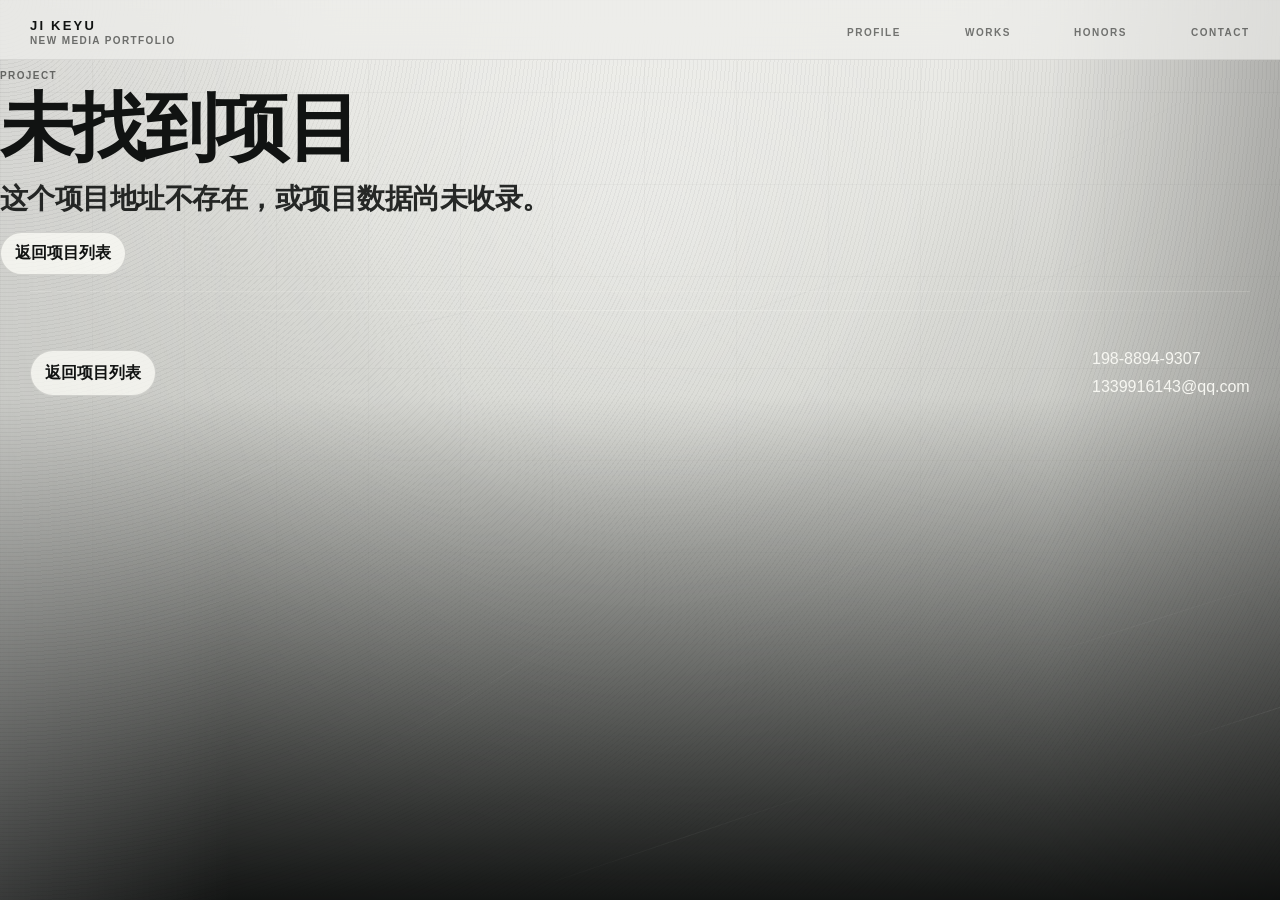
==== project.html @ 35f04529 "Deploy portfolio site" ====
<!doctype html>
<html lang="zh-CN">
<head>
  <meta charset="utf-8">
  <meta name="viewport" content="width=device-width, initial-scale=1">
  <title>Project | 冀柯宇 Ji Keyu 求职作品集</title>
  <meta name="description" content="冀柯宇求职作品集项目详情。">
  <link rel="stylesheet" href="assets/css/styles.css">
</head>
<body data-page="project">
  <canvas class="motion-field" data-motion-field aria-hidden="true"></canvas>
  <div class="page-noise" aria-hidden="true"></div>

  <header class="site-header" data-header>
    <a class="brand magnetic" href="index.html">
      <span>Ji Keyu</span>
      <small>New Media Portfolio</small>
    </a>
    <nav class="nav-links" aria-label="主导航">
      <a class="magnetic" href="index.html">Profile</a>
      <a class="magnetic" href="works.html">Works</a>
      <a class="magnetic" href="index.html#honors">Honors</a>
      <a class="magnetic" href="index.html#contact">Contact</a>
    </nav>
  </header>

  <main data-project-root>
    <section class="page-hero reveal">
      <p class="eyebrow">Project</p>
      <h1>Loading</h1>
      <p class="lead">正在读取项目资料。</p>
    </section>
  </main>

  <footer class="site-footer">
    <a class="text-link magnetic" href="works.html">返回项目列表</a>
    <address>
      <a class="magnetic" href="tel:19888949307">198-8894-9307</a>
      <a class="magnetic" href="mailto:1339916143@qq.com">1339916143@qq.com</a>
    </address>
  </footer>

  <button class="back-to-top magnetic" type="button" aria-label="回到顶部">↑</button>
  <div class="lightbox" data-lightbox hidden></div>
  <script src="assets/js/works-data.js"></script>
  <script src="assets/js/main.js"></script>
</body>
</html>
---- assets/css/styles.css ----
:root {
  color-scheme: dark;
  --bg: #d4d5d0;
  --bg-soft: #bfc1bd;
  --ink: #111312;
  --ink-soft: rgba(17, 19, 18, 0.68);
  --white: #f3f3ef;
  --white-soft: rgba(248, 248, 244, 0.72);
  --graphite: #171918;
  --graphite-soft: rgba(18, 20, 19, 0.72);
  --panel: rgba(239, 239, 234, 0.58);
  --panel-dark: rgba(20, 22, 21, 0.62);
  --line: rgba(17, 19, 18, 0.14);
  --line-light: rgba(255, 255, 255, 0.18);
  --line-strong: rgba(17, 19, 18, 0.28);
  --muted: rgba(17, 19, 18, 0.58);
  --muted-light: rgba(245, 245, 240, 0.62);
  --accent: #f7f7f2;
  --max: 1220px;
  --radius-xl: 30px;
  --radius-lg: 22px;
  --radius-md: 14px;
  --radius-sm: 10px;
  --blur: saturate(115%) blur(24px);
  --ease: cubic-bezier(.2, .8, .2, 1);
  --shadow-soft: 0 28px 80px rgba(30, 31, 29, 0.2);
  --shadow-dark: 0 32px 100px rgba(0, 0, 0, 0.42);
}

* {
  box-sizing: border-box;
}

::selection {
  background: #111312;
  color: #f7f7f2;
}

html {
  scroll-behavior: smooth;
}

body {
  margin: 0;
  min-height: 100vh;
  background:
    linear-gradient(180deg, #eeeeea 0%, #d9dad5 44%, #171918 100%);
  color: var(--ink);
  font-family: "Aptos", "Segoe UI Variable", "SF Pro Display", -apple-system, BlinkMacSystemFont, "PingFang SC", "Microsoft YaHei", sans-serif;
  letter-spacing: 0;
  overflow-x: hidden;
}

body::before {
  content: "";
  position: fixed;
  inset: 0;
  z-index: -3;
  pointer-events: none;
  background:
    linear-gradient(rgba(18,19,18,0.045) 1px, transparent 1px),
    linear-gradient(90deg, rgba(18,19,18,0.04) 1px, transparent 1px),
    radial-gradient(circle at var(--mx, 50vw) var(--my, 26vh), rgba(255,255,255,0.42), transparent 24vw);
  background-size: 92px 92px, 92px 92px, 100% 100%;
  mask-image: linear-gradient(to bottom, rgba(0,0,0,0.82), rgba(0,0,0,0.36) 56%, transparent 96%);
}

body::after {
  content: "";
  position: fixed;
  inset: 0;
  z-index: -2;
  pointer-events: none;
  background:
    linear-gradient(90deg, rgba(255,255,255,0.16), transparent 18% 82%, rgba(0,0,0,0.16)),
    radial-gradient(ellipse at 50% 0%, transparent 0 34%, rgba(0,0,0,0.18) 100%);
}

body[data-page="home"] {
  background: #d8d9d5;
}

body[data-page="home"]::before {
  background:
    linear-gradient(rgba(18,19,18,0.032) 1px, transparent 1px),
    linear-gradient(90deg, rgba(18,19,18,0.028) 1px, transparent 1px),
    radial-gradient(circle at var(--mx, 50vw) var(--my, 28vh), rgba(255,255,255,0.34), transparent 28vw);
  background-size: 110px 110px, 110px 110px, 100% 100%;
  mask-image: none;
}

body[data-page="home"]::after {
  background:
    linear-gradient(180deg, rgba(237,238,234,0.86) 0%, rgba(237,238,234,0.5) 22%, rgba(17,19,18,0.05) 54%, rgba(17,19,18,0.56) 100%),
    radial-gradient(circle at 50% 42%, transparent 0 38%, rgba(255,255,255,0.2) 64%, rgba(0,0,0,0.14) 100%);
}

.page-noise {
  position: fixed;
  inset: 0;
  z-index: 1;
  pointer-events: none;
  opacity: 0.045;
  mix-blend-mode: multiply;
  background-image:
    repeating-radial-gradient(circle at 0 0, rgba(0,0,0,0.9) 0 1px, transparent 1px 4px);
}

.motion-field {
  position: fixed;
  inset: 0;
  z-index: -1;
  pointer-events: none;
  opacity: 0.42;
}

body[data-page="home"] .motion-field {
  display: none;
}

main,
.site-footer {
  position: relative;
  z-index: 2;
}

img,
video {
  display: block;
  max-width: 100%;
}

a {
  color: inherit;
  text-decoration: none;
}

button {
  color: inherit;
  font: inherit;
}

:focus-visible {
  outline: 2px solid rgba(17, 19, 18, 0.72);
  outline-offset: 4px;
}

.site-header {
  position: sticky;
  top: 0;
  z-index: 30;
  display: flex;
  align-items: center;
  justify-content: space-between;
  gap: 24px;
  width: min(var(--max), calc(100% - 36px));
  margin: 0 auto;
  padding: 18px 0 14px;
  transition: transform 260ms var(--ease);
}

.site-header::before {
  content: "";
  position: absolute;
  inset: 0 calc((100vw - min(var(--max), calc(100vw - 36px))) / -2);
  z-index: -1;
  border-bottom: 1px solid rgba(17, 19, 18, 0.08);
  border-radius: 0;
  background: rgba(238, 238, 234, 0.72);
  box-shadow: none;
  backdrop-filter: blur(18px);
  opacity: 1;
}

.site-header.is-scrolled::before {
  background: rgba(236, 236, 232, 0.76);
  border-color: rgba(17, 19, 18, 0.17);
}

.brand {
  display: grid;
  gap: 2px;
  min-width: 160px;
  transition: transform 220ms var(--ease);
}

.brand span {
  font-size: 13px;
  font-weight: 820;
  letter-spacing: 0.17em;
  text-transform: uppercase;
}

.brand small,
.eyebrow {
  color: var(--muted);
  font-size: 10px;
  font-weight: 780;
  letter-spacing: 0.14em;
  text-transform: uppercase;
}

.nav-links {
  display: flex;
  align-items: center;
  gap: clamp(28px, 5vw, 76px);
  padding: 0;
  border: 0;
  border-radius: 0;
  background: transparent;
  backdrop-filter: none;
}

.nav-links a {
  min-height: auto;
  padding: 0;
  border-radius: 0;
  color: rgba(17,19,18,0.56);
  font-size: 10px;
  font-weight: 820;
  letter-spacing: 0.15em;
  text-transform: uppercase;
  transition: color 180ms var(--ease), background 180ms var(--ease), transform 220ms var(--ease);
}

.nav-links a:hover,
.nav-links a[aria-current="page"] {
  background: transparent;
  color: rgba(17,19,18,0.95);
}

.hero,
.page-hero,
.section,
.site-footer {
  width: min(var(--max), calc(100% - 36px));
  margin: 0 auto;
}

.hero {
  position: relative;
  display: grid;
  grid-template-columns: minmax(0, 0.74fr) minmax(320px, 1fr);
  grid-template-rows: minmax(620px, calc(100vh - 66px));
  align-items: start;
  column-gap: 72px;
  min-height: calc(100vh - 66px);
  padding: 0;
}

.hero-media {
  position: fixed;
  inset: 0;
  z-index: 0;
  pointer-events: none;
  overflow: hidden;
  border: 0;
  border-radius: 0;
  background: #202321;
  box-shadow: none;
  isolation: isolate;
  contain: layout paint size;
  transform: translateZ(0);
}

.hero-video {
  position: absolute;
  inset: 0;
  width: 100%;
  height: 100%;
  object-fit: cover;
  object-position: 50% 44%;
  opacity: 0.92;
  filter: none;
  transform: none;
  will-change: transform;
}

.hero-signal {
  position: absolute;
  inset: 0;
  z-index: 2;
  color: var(--accent);
}

.hero-media::after {
  content: "";
  position: absolute;
  inset: 0;
  z-index: 3;
  pointer-events: none;
  background:
    linear-gradient(180deg, rgba(238,238,234,0.78), rgba(238,238,234,0.32) 24%, rgba(238,238,234,0.04) 46%, rgba(17,19,18,0.5) 100%),
    linear-gradient(90deg, rgba(238,238,234,0.34), transparent 30%, rgba(255,255,255,0.12) 100%);
}

.hero-media::before {
  content: "";
  position: absolute;
  inset: 0;
  z-index: 5;
  border: 0;
  border-top: 1px solid rgba(17,19,18,0.1);
  border-bottom: 1px solid rgba(255,255,255,0.12);
  border-radius: 0;
  pointer-events: none;
  clip-path: none;
}

.signal-grid {
  position: absolute;
  inset: 0;
  z-index: 2;
  background:
    linear-gradient(rgba(255,255,255,0.09) 1px, transparent 1px),
    linear-gradient(90deg, rgba(255,255,255,0.075) 1px, transparent 1px);
  background-size: 120px 120px;
  mask-image: radial-gradient(circle at 50% 45%, #000 0 46%, transparent 70%);
  opacity: 0.28;
}

.signal-orbit {
  position: absolute;
  left: 50%;
  top: 50%;
  width: min(78vw, 940px);
  aspect-ratio: 1 / 1;
  border: 1px solid rgba(255,255,255,0.18);
  border-radius: 50%;
  opacity: 0.42;
  transform: translate(-50%, -48%);
}

.signal-orbit::before,
.signal-orbit::after {
  content: "";
  position: absolute;
  inset: 10%;
  border: 1px solid rgba(255,255,255,0.12);
  border-radius: 50%;
}

.signal-orbit::after {
  inset: 22%;
}

.hero-copy,
.hero-panel {
  position: relative;
  z-index: 3;
}

.hero-copy {
  grid-column: 1 / 3;
  grid-row: 1;
  display: grid;
  grid-template-columns: minmax(0, 0.74fr) minmax(320px, 1fr);
  column-gap: 72px;
  align-items: start;
  max-width: none;
  width: 100%;
  margin-top: clamp(42px, 7vh, 84px);
  padding: clamp(24px, 3.2vw, 42px);
  border: 1px solid rgba(255, 255, 255, 0.22);
  border-radius: var(--radius-xl);
  background: linear-gradient(135deg, rgba(242, 243, 239, 0.74), rgba(242, 243, 239, 0.3));
  box-shadow: 0 24px 90px rgba(17, 19, 18, 0.12), inset 0 1px 0 rgba(255,255,255,0.52);
  backdrop-filter: blur(14px);
}

.hero-copy .muted {
  grid-column: 2;
  max-width: 520px;
  margin: 20px 0 0;
  color: rgba(17,19,18,0.58);
  font-size: 14px;
  line-height: 1.64;
}

.hero-copy .eyebrow,
.hero h1 {
  grid-column: 1;
}

.hero-copy .lead {
  grid-column: 2;
  grid-row: 1 / span 2;
  padding-top: 50px;
}

.hero h1,
.page-hero h1 {
  margin: 10px 0 0;
  font-size: clamp(58px, 8vw, 108px);
  line-height: 0.88;
  letter-spacing: -0.042em;
  font-weight: 780;
}

.hero h1 span {
  display: block;
  margin-top: 8px;
  color: rgba(17,19,18,0.82);
  font-size: clamp(34px, 4.4vw, 58px);
  font-weight: 700;
  letter-spacing: -0.032em;
}

.lead {
  max-width: 560px;
  margin: 0;
  color: rgba(17,19,18,0.9);
  font-size: clamp(22px, 2.2vw, 30px);
  line-height: 1.26;
  font-weight: 720;
  letter-spacing: -0.018em;
}

.muted,
.copy-stack p,
.timeline p,
.work-card p,
.project-copy p,
.hero-panel p {
  color: var(--muted);
  font-size: 16px;
  line-height: 1.72;
}

.hero-actions {
  display: flex;
  flex-wrap: wrap;
  gap: 10px;
  grid-column: 2;
  margin-top: 30px;
}

.button,
.filter-button,
.text-link {
  display: inline-flex;
  align-items: center;
  justify-content: center;
  min-height: 42px;
  border: 1px solid var(--line);
  border-radius: 999px;
  cursor: pointer;
  transition: transform 220ms var(--ease), border-color 180ms var(--ease), background 180ms var(--ease), color 180ms var(--ease), box-shadow 180ms var(--ease);
}

.button {
  min-height: 44px;
  min-width: 128px;
  padding: 11px 24px;
  font-size: 12px;
  font-weight: 820;
  letter-spacing: 0.04em;
  text-transform: uppercase;
}

.button.primary {
  border-color: rgba(17,19,18,0.92);
  background: var(--ink);
  color: var(--accent);
  box-shadow: 0 14px 34px rgba(17,19,18,0.2);
}

.button.ghost,
.filter-button,
.text-link {
  background: rgba(255, 255, 250, 0.72);
  color: var(--ink);
}

.button:hover,
.filter-button:hover,
.text-link:hover {
  border-color: rgba(17,19,18,0.5);
  background: rgba(247,247,242,0.72);
}

.button:active,
.filter-button:active,
.text-link:active,
.mini-button:active,
.icon-button:active {
  transform: scale(0.98);
}

.hero-panel {
  position: absolute;
  left: 24px;
  bottom: 44px;
  z-index: 8;
  width: min(320px, calc(100% - 48px));
  margin: 0;
  padding: 0;
  border: 0;
  border-radius: 0;
  background: transparent;
  color: var(--accent);
  box-shadow: none;
  backdrop-filter: none;
}

.hero-panel span {
  color: var(--muted-light);
  font-size: 12px;
  font-weight: 760;
  text-transform: uppercase;
}

.hero-panel strong {
  display: block;
  margin-top: 0;
  font-size: 16px;
  line-height: 1.32;
  letter-spacing: -0.018em;
}

.hero-panel p {
  color: var(--muted-light);
  max-width: 280px;
  margin: 12px 0 0;
  font-size: 12px;
  line-height: 1.55;
  font-weight: 680;
}

.section {
  padding: 78px 0;
}

body[data-page="home"] .section {
  position: relative;
  z-index: 2;
}

body[data-page="home"] .stats {
  margin-top: min(10vh, 90px);
  border-radius: var(--radius-xl);
}

body[data-page="home"] .section:not(.stats) {
  margin-top: 42px;
  padding: 92px 0;
}

body[data-page="home"] .two-column,
body[data-page="home"] .featured-section,
body[data-page="home"] #honors {
  padding-inline: clamp(18px, 4vw, 54px);
  border-radius: var(--radius-xl);
  border-top: 1px solid rgba(255,255,255,0.12);
  border-inline: 1px solid rgba(255,255,255,0.08);
  background: linear-gradient(180deg, rgba(238,238,234,0.58), rgba(238,238,234,0.2));
  backdrop-filter: blur(16px);
  overflow: hidden;
}

body[data-page="home"] .featured-section .section-heading {
  margin-bottom: 28px;
}

body[data-page="home"] .featured-section .featured-grid {
  margin-top: 0;
}

.page-hero {
  display: grid;
  grid-template-columns: minmax(0, 0.72fr) minmax(320px, 1fr);
  gap: 72px;
  align-items: start;
  padding: 96px 0 54px;
}

.page-hero h1 {
  grid-column: 1;
  max-width: 620px;
  text-wrap: balance;
}

.page-hero .eyebrow {
  grid-column: 1;
}

.page-hero .lead {
  grid-column: 2;
  grid-row: 1 / span 2;
  padding-top: 34px;
}

.two-column {
  display: grid;
  grid-template-columns: 0.76fr 1.24fr;
  gap: 72px;
  align-items: start;
}

.section-heading h2 {
  margin: 10px 0 0;
  max-width: 760px;
  font-size: clamp(30px, 3.9vw, 52px);
  line-height: 1.02;
  letter-spacing: -0.026em;
  font-weight: 720;
}

.copy-stack {
  display: grid;
  gap: 1px;
  border: 1px solid rgba(17,19,18,0.1);
  border-radius: var(--radius-md);
  overflow: hidden;
  background: rgba(247,247,242,0.2);
  box-shadow: none;
  backdrop-filter: blur(14px);
}

.copy-stack p {
  margin: 0;
  padding: 26px;
  background: rgba(247,247,242,0.34);
}

.copy-stack p span {
  display: block;
  margin-bottom: 16px;
  color: rgba(17,19,18,0.88);
  font-size: 12px;
  font-weight: 820;
  letter-spacing: 0.08em;
  text-transform: uppercase;
}

.stats {
  display: grid;
  grid-template-columns: repeat(4, 1fr);
  gap: 1px;
  padding-top: 20px;
  overflow: hidden;
  border: 1px solid rgba(247,247,242,0.2);
  border-radius: var(--radius-md);
  background: rgba(247,247,242,0.12);
  backdrop-filter: blur(18px);
}

.stats article {
  min-height: 130px;
  padding: 24px;
  background: rgba(238,238,233,0.34);
  backdrop-filter: blur(12px);
}

.stats span {
  display: block;
  color: var(--ink);
  font-size: clamp(22px, 2.5vw, 32px);
  font-weight: 760;
  letter-spacing: -0.018em;
}

.stats p {
  margin: 14px 0 0;
  color: var(--muted);
}

.featured-grid,
.work-grid,
.project-gallery {
  display: grid;
  gap: 16px;
  margin-top: 34px;
}

.featured-grid {
  grid-template-columns: repeat(6, minmax(220px, 1fr));
  overflow-x: auto;
  padding: 2px 2px 14px;
  scroll-snap-type: x proximity;
}

.featured-grid .work-card {
  min-width: 260px;
  min-height: 420px;
  scroll-snap-align: start;
}

.work-grid {
  grid-template-columns: repeat(12, minmax(0, 1fr));
  transition: opacity 180ms var(--ease), transform 180ms var(--ease), filter 180ms var(--ease);
}

.work-grid.is-switching {
  opacity: 0.3;
  transform: translateY(10px);
  filter: blur(6px);
}

.work-card {
  position: relative;
  grid-column: span 4;
  min-height: 460px;
  overflow: hidden;
  border: 1px solid rgba(17, 19, 18, 0.16);
  border-radius: var(--radius-lg);
  background: rgba(238,238,233,0.48);
  box-shadow: var(--shadow-soft), inset 0 1px 0 rgba(255,255,255,0.44);
  isolation: isolate;
  transition: transform 320ms var(--ease), border-color 220ms var(--ease), box-shadow 320ms var(--ease);
}

.work-grid .work-card:nth-child(8n + 1),
.work-grid .work-card:nth-child(8n + 6) {
  grid-column: span 6;
}

.work-grid .work-card:nth-child(8n + 3) {
  grid-column: span 5;
}

.work-grid .work-card:nth-child(8n + 4) {
  grid-column: span 3;
}

.work-grid[data-count="1"] .work-card {
  grid-column: span 8;
}

.work-grid[data-count="2"] .work-card {
  grid-column: span 6;
}

.work-card.compact {
  min-height: 390px;
}

.work-card:hover {
  transform: translateY(-6px);
  border-color: rgba(17,19,18,0.34);
  box-shadow: 0 34px 100px rgba(20, 22, 21, 0.26), inset 0 1px 0 rgba(255,255,255,0.54);
}

.card-image,
.work-card img {
  position: absolute;
  inset: 0;
}

.work-card img,
.project-thumb img {
  width: 100%;
  height: 100%;
  object-fit: cover;
  transition: transform 700ms var(--ease), filter 700ms var(--ease), opacity 700ms var(--ease);
}

.work-card img {
  filter: grayscale(0.72) saturate(0.7) contrast(1.05) brightness(0.72);
}

.work-card:hover img {
  transform: scale(1.055);
  filter: grayscale(0.15) saturate(0.94) contrast(1.04) brightness(0.86);
}

.work-card::before {
  content: "";
  position: absolute;
  inset: 0;
  z-index: 1;
  opacity: 0;
  background:
    linear-gradient(120deg, transparent 0 42%, rgba(255,255,255,0.22) 48%, transparent 56%),
    linear-gradient(rgba(255,255,255,0.08) 1px, transparent 1px);
  background-size: 100% 100%, 100% 8px;
  transform: translateX(-18%);
  transition: opacity 220ms var(--ease), transform 700ms var(--ease);
}

.work-card:hover::before {
  opacity: 1;
  transform: translateX(18%);
}

.work-card::after {
  content: "";
  position: absolute;
  inset: 0;
  z-index: 2;
  background:
    linear-gradient(180deg, rgba(216,217,212,0.2), transparent 36%),
    linear-gradient(to top, rgba(15,17,16,0.94), rgba(15,17,16,0.38) 58%, rgba(15,17,16,0.04));
}

.work-card-content {
  position: relative;
  z-index: 3;
  display: grid;
  align-content: end;
  gap: 14px;
  min-height: inherit;
  padding: 26px;
  color: var(--accent);
}

.work-card-top {
  display: flex;
  justify-content: space-between;
  align-items: center;
  gap: 10px;
}

.case-index {
  font-family: "Cascadia Mono", "SFMono-Regular", Consolas, monospace;
  color: rgba(247,247,242,0.78);
  font-size: 12px;
}

.ui-badge {
  display: inline-flex;
  align-items: center;
  min-height: 28px;
  max-width: 100%;
  padding: 5px 10px;
  border: 1px solid rgba(255,255,255,0.2);
  border-radius: 999px;
  background: rgba(255,255,255,0.1);
  color: rgba(255,255,255,0.9);
  font-size: 12px;
  font-weight: 760;
  line-height: 1;
  white-space: nowrap;
  backdrop-filter: blur(16px);
}

.work-card h2,
.work-card h3 {
  margin: 0;
  font-size: clamp(22px, 2.55vw, 32px);
  line-height: 1.02;
  letter-spacing: -0.018em;
  font-weight: 720;
}

.work-card p {
  display: -webkit-box;
  min-height: 50px;
  margin: 12px 0 0;
  overflow: hidden;
  color: rgba(247,247,242,0.66);
  font-size: 14px;
  line-height: 1.58;
  -webkit-line-clamp: 2;
  -webkit-box-orient: vertical;
}

.case-meta {
  display: flex;
  flex-wrap: wrap;
  gap: 8px;
  color: rgba(247,247,242,0.58);
  font-size: 12px;
}

.case-meta span {
  padding: 6px 9px;
  border: 1px solid rgba(255,255,255,0.12);
  border-radius: 999px;
  background: rgba(255,255,255,0.055);
}

.card-actions {
  display: flex;
  flex-wrap: wrap;
  gap: 8px;
  margin-top: 2px;
}

.mini-button {
  min-height: 34px;
  padding: 8px 12px;
  border: 1px solid rgba(255,255,255,0.16);
  border-radius: 999px;
  background: rgba(247,247,242,0.1);
  color: var(--accent);
  cursor: pointer;
  transition: transform 220ms var(--ease), background 180ms var(--ease), border-color 180ms var(--ease);
}

.mini-button:hover {
  background: rgba(247,247,242,0.2);
  border-color: rgba(255,255,255,0.34);
}

.works-board {
  padding-top: 42px;
}

.filter-row {
  display: flex;
  align-items: center;
  justify-content: space-between;
  gap: 18px;
}

.filter-bar {
  display: flex;
  flex-wrap: wrap;
  gap: 8px;
  padding: 7px;
  width: max-content;
  max-width: 100%;
  border: 1px solid var(--line);
  border-radius: 999px;
  background: rgba(238,238,233,0.5);
  backdrop-filter: var(--blur);
}

.filter-button {
  min-width: 86px;
  padding: 9px 15px;
  border-color: transparent;
  background: transparent;
  font-weight: 760;
}

.filter-button:hover {
  background: rgba(17,19,18,0.08);
}

.filter-button.active {
  border-color: rgba(17,19,18,0.86);
  background: var(--ink);
  color: var(--accent);
}

.work-count {
  color: var(--muted);
  font-size: 14px;
  font-weight: 700;
  white-space: nowrap;
}

.timeline {
  display: grid;
  gap: 1px;
  margin-top: 30px;
  border: 1px solid var(--line);
  border-radius: var(--radius-lg);
  overflow: hidden;
  background: rgba(17,19,18,0.12);
}

.timeline article {
  display: grid;
  grid-template-columns: 116px 1fr;
  gap: 24px;
  padding: 28px;
  background: rgba(238,238,233,0.52);
  transition: background 200ms var(--ease), transform 200ms var(--ease);
}

.timeline article:hover {
  background: rgba(247,247,242,0.68);
}

.timeline time {
  color: var(--ink);
  font-weight: 820;
  font-family: "Cascadia Mono", "SFMono-Regular", Consolas, monospace;
}

.timeline h3 {
  margin: 0;
  font-size: 18px;
  line-height: 1.42;
  font-weight: 680;
}

.timeline p {
  grid-column: 2;
  margin: -10px 0 0;
}

.project-hero {
  display: grid;
  grid-template-columns: minmax(0, 1.1fr) minmax(300px, 0.78fr);
  gap: 34px;
  align-items: end;
  padding: 56px 0 40px;
}

.project-cover {
  position: relative;
  overflow: hidden;
  border: 1px solid var(--line);
  border-radius: var(--radius-xl);
  background: var(--graphite);
  box-shadow: var(--shadow-soft);
}

.project-cover::after {
  content: "";
  position: absolute;
  inset: 0;
  background:
    linear-gradient(rgba(255,255,255,0.05) 1px, transparent 1px),
    linear-gradient(90deg, rgba(255,255,255,0.04) 1px, transparent 1px);
  background-size: 64px 64px;
  mix-blend-mode: screen;
  opacity: 0.4;
}

.project-cover img {
  width: 100%;
  aspect-ratio: 16 / 10;
  object-fit: cover;
  filter: grayscale(0.28) contrast(1.04);
}

.project-title-block {
  padding-bottom: 8px;
}

.project-hero h1,
.not-found h1 {
  margin: 12px 0 18px;
  font-size: clamp(42px, 5.8vw, 78px);
  line-height: 0.94;
  letter-spacing: -0.03em;
  font-weight: 740;
}

.project-meta {
  display: grid;
  grid-template-columns: repeat(4, 1fr);
  gap: 1px;
  padding-top: 18px;
  overflow: hidden;
  border: 1px solid var(--line);
  border-radius: var(--radius-lg);
  background: rgba(17,19,18,0.14);
}

.project-meta div {
  min-height: 106px;
  padding: 20px;
  background: rgba(238,238,233,0.54);
}

.project-meta span {
  display: block;
  color: var(--muted);
  font-size: 12px;
  font-weight: 760;
  text-transform: uppercase;
}

.project-meta strong {
  display: block;
  margin-top: 9px;
  line-height: 1.42;
}

.case-study {
  align-items: start;
}

.project-copy {
  display: grid;
  gap: 14px;
  max-width: 790px;
}

.project-copy p {
  margin: 0;
  padding: 22px;
  border: 1px solid var(--line);
  border-radius: var(--radius-md);
  background: rgba(238,238,233,0.5);
  backdrop-filter: var(--blur);
}

.project-copy strong {
  color: var(--ink);
  font-weight: 820;
}

.compact-heading {
  margin-bottom: 22px;
}

.video-frame {
  overflow: hidden;
  border: 1px solid rgba(17,19,18,0.2);
  border-radius: var(--radius-xl);
  background: #050505;
  box-shadow: var(--shadow-soft);
}

.video-frame video {
  width: 100%;
  max-height: 78vh;
}

.project-gallery {
  grid-template-columns: repeat(4, minmax(0, 1fr));
  grid-auto-flow: dense;
  align-items: stretch;
  gap: 14px;
}

.project-thumb {
  position: relative;
  display: block;
  width: 100%;
  min-height: 0;
  aspect-ratio: 1 / 1;
  padding: 0;
  overflow: hidden;
  border: 1px solid rgba(17,19,18,0.16);
  border-radius: var(--radius-md);
  background: var(--panel);
  cursor: zoom-in;
  transition: transform 220ms var(--ease), border-color 180ms var(--ease), box-shadow 220ms var(--ease);
}

.project-thumb.wide {
  grid-column: span 2;
  aspect-ratio: 2 / 1;
}

.project-thumb::after {
  content: "";
  position: absolute;
  inset: 0;
  background:
    linear-gradient(120deg, transparent 0 42%, rgba(255,255,255,0.22) 50%, transparent 58%),
    linear-gradient(to top, rgba(0,0,0,0.44), transparent 52%);
  opacity: 0;
  transform: translateX(-20%);
  transition: opacity 220ms var(--ease), transform 700ms var(--ease);
}

.project-thumb:hover {
  transform: translateY(-3px);
  border-color: rgba(17,19,18,0.34);
  box-shadow: 0 20px 64px rgba(18,19,18,0.2);
}

.project-thumb:hover::after {
  opacity: 1;
  transform: translateX(18%);
}

.project-thumb img {
  filter: grayscale(0.2) saturate(0.88) contrast(1.02);
}

.project-thumb:hover img {
  transform: scale(1.045);
  filter: grayscale(0) saturate(1) contrast(1.04);
}

.project-thumb span {
  position: absolute;
  left: 12px;
  bottom: 12px;
  z-index: 2;
  color: rgba(255,255,255,0.82);
  font-family: "Cascadia Mono", "SFMono-Regular", Consolas, monospace;
  font-size: 11px;
}

.tags {
  display: flex;
  flex-wrap: wrap;
  gap: 8px;
  margin-top: 18px;
}

.tags span {
  padding: 7px 10px;
  border: 1px solid var(--line);
  border-radius: 999px;
  color: var(--ink-soft);
  font-size: 13px;
  font-weight: 700;
  background: rgba(238,238,233,0.45);
}

.site-footer {
  position: relative;
  display: flex;
  justify-content: space-between;
  gap: 24px;
  padding: 58px 0 46px;
  border-top: 1px solid rgba(247,247,242,0.16);
  color: var(--accent);
}

.site-footer::before {
  content: "";
  position: absolute;
  inset: 18px 0 auto;
  height: 1px;
  background: linear-gradient(90deg, transparent, rgba(247,247,242,0.32), transparent);
}

.site-footer h2 {
  margin: 8px 0 0;
  font-size: clamp(30px, 4.2vw, 56px);
  line-height: 0.98;
}

.site-footer .eyebrow {
  color: var(--muted-light);
}

address {
  display: grid;
  gap: 10px;
  align-content: center;
  font-style: normal;
}

address a {
  color: var(--accent);
  transition: transform 220ms var(--ease), opacity 180ms var(--ease);
}

address a:hover {
  opacity: 0.72;
}

.text-link {
  width: max-content;
  padding: 10px 14px;
  font-weight: 760;
}

.back-to-top {
  position: fixed;
  right: 18px;
  bottom: 18px;
  z-index: 24;
  width: 46px;
  height: 46px;
  border: 1px solid rgba(247,247,242,0.2);
  border-radius: 50%;
  background: rgba(17,19,18,0.72);
  color: var(--accent);
  backdrop-filter: var(--blur);
  cursor: pointer;
  opacity: 0;
  transform: translateY(12px);
  transition: opacity 180ms var(--ease), transform 220ms var(--ease);
}

.back-to-top.visible {
  opacity: 1;
  transform: translateY(0);
}

.lightbox {
  position: fixed;
  inset: 0;
  z-index: 50;
  display: grid;
  grid-template-rows: auto 1fr auto;
  gap: 16px;
  padding: 20px;
  background: rgba(12,13,12,0.82);
  backdrop-filter: blur(22px);
  color: var(--accent);
}

.lightbox[hidden] {
  display: none;
}

.lightbox-bar {
  display: flex;
  align-items: center;
  justify-content: space-between;
  gap: 16px;
  color: var(--muted-light);
}

.lightbox-title {
  color: var(--accent);
  font-weight: 820;
}

.lightbox-stage {
  display: grid;
  place-items: center;
  min-height: 0;
  transform: scale(0.985);
  opacity: 0;
  animation: lightboxIn 260ms var(--ease) forwards;
}

.lightbox-stage img,
.lightbox-stage video {
  max-width: min(100%, 1180px);
  max-height: 78vh;
  border-radius: var(--radius-lg);
  object-fit: contain;
  box-shadow: 0 34px 120px rgba(0,0,0,0.72);
}

.lightbox-controls {
  display: flex;
  justify-content: center;
  gap: 10px;
}

.icon-button {
  min-width: 44px;
  height: 44px;
  border: 1px solid rgba(255,255,255,0.18);
  border-radius: 50%;
  background: rgba(255,255,255,0.08);
  color: var(--accent);
  cursor: pointer;
  transition: transform 220ms var(--ease), background 180ms var(--ease), border-color 180ms var(--ease);
}

.icon-button:hover {
  background: rgba(255,255,255,0.16);
  border-color: rgba(255,255,255,0.34);
}

.reveal {
  opacity: 0;
  transform: translateY(18px);
  transition: opacity 720ms var(--ease) var(--reveal-delay, 0ms), transform 720ms var(--ease) var(--reveal-delay, 0ms);
}

.reveal.is-visible {
  opacity: 1;
  transform: translateY(0);
}

.magnetic {
  will-change: transform;
}

@keyframes lightboxIn {
  to { opacity: 1; transform: scale(1); }
}

@media (max-width: 1020px) {
  .hero {
    grid-template-columns: 1fr;
    grid-template-rows: auto minmax(600px, 1fr);
    row-gap: 0;
    min-height: auto;
    padding-top: 0;
  }

  .hero-media {
    position: relative;
    inset: auto;
    min-height: 600px;
    grid-row: 2;
    border-radius: var(--radius-xl);
  }

  body[data-page="home"] .hero {
    grid-template-rows: minmax(620px, calc(100vh - 66px));
  }

  body[data-page="home"] .hero-media {
    position: fixed;
    inset: 0;
    min-height: 0;
    grid-row: auto;
    border-radius: 0;
  }

  .hero-copy {
    position: relative;
    grid-column: 1;
    grid-row: 1;
    grid-template-columns: 1fr;
    width: min(760px, 100%);
    padding: 52px 0 38px;
  }

  .hero-copy .eyebrow,
  .hero-copy h1,
  .hero-copy .lead,
  .hero-copy .muted,
  .hero-actions {
    grid-column: 1;
  }

  .hero-copy .lead {
    grid-row: auto;
    padding-top: 0;
  }

  .hero-panel {
    left: 24px;
    bottom: 84px;
  }

  .two-column,
  .page-hero,
  .project-hero {
    grid-template-columns: 1fr;
    gap: 28px;
  }

  .page-hero .eyebrow,
  .page-hero .lead {
    grid-column: auto;
    grid-row: auto;
    padding-top: 0;
  }

  .stats,
  .project-meta {
    grid-template-columns: repeat(2, 1fr);
  }

  .work-card,
  .work-grid .work-card:nth-child(n) {
    grid-column: span 6;
  }

  .project-gallery {
    grid-template-columns: repeat(2, minmax(0, 1fr));
  }
}

@media (max-width: 720px) {
  .site-header,
  .hero,
  .page-hero,
  .section,
  .site-footer {
    width: min(100% - 22px, var(--max));
  }

  .site-header {
    align-items: stretch;
    flex-direction: column;
    gap: 10px;
  }

  .site-header::before {
    border-radius: 24px;
  }

  .brand {
    min-width: 0;
    padding: 0 8px;
  }

  .nav-links {
    overflow-x: auto;
    justify-content: space-between;
  }

  .nav-links a {
    white-space: nowrap;
    padding: 8px 11px;
  }

  .hero-media {
    min-height: 520px;
    border-radius: 22px;
  }

  body[data-page="home"] .hero {
    grid-template-rows: minmax(620px, calc(100vh - 96px));
  }

  body[data-page="home"] .hero-media {
    position: fixed;
    inset: 0;
    min-height: 0;
    border-radius: 0;
  }

  .hero-copy {
    padding: 36px 2px 28px;
  }

  .hero h1,
  .page-hero h1 {
    font-size: clamp(52px, 16vw, 80px);
    line-height: 0.9;
  }

  .hero h1 span {
    font-size: clamp(30px, 9vw, 44px);
  }

  .lead {
    font-size: 21px;
    line-height: 1.28;
  }

  .hero-copy .muted {
    font-size: 13px;
    line-height: 1.58;
  }

  .hero-actions {
    display: grid;
    grid-template-columns: 1fr;
  }

  .button {
    width: 100%;
  }

  .hero-panel {
    left: 18px;
    bottom: 64px;
    width: calc(100% - 36px);
  }

  .section {
    padding: 60px 0;
  }

  .page-hero {
    padding: 70px 0 34px;
  }

  .stats,
  .project-meta,
  .featured-grid,
  .work-grid,
  .project-gallery {
    grid-template-columns: 1fr;
  }

  .featured-grid {
    overflow: visible;
  }

  .work-card,
  .work-card.compact,
  .work-grid .work-card:nth-child(n) {
    grid-column: span 1;
    min-height: 420px;
  }

  .filter-row {
    align-items: stretch;
    flex-direction: column;
  }

  .filter-bar {
    width: 100%;
    border-radius: 20px;
  }

  .filter-button {
    flex: 1 1 calc(50% - 8px);
    min-width: 0;
  }

  .work-count {
    white-space: normal;
  }

  .timeline article {
    grid-template-columns: 1fr;
    gap: 10px;
  }

  .timeline p {
    grid-column: auto;
    margin: 0;
  }

  .project-thumb.wide {
    grid-column: span 1;
    aspect-ratio: 1 / 1;
  }

  .site-footer {
    flex-direction: column;
  }

  .lightbox {
    padding: 12px;
  }
}

@media (prefers-reduced-motion: reduce) {
  *,
  *::before,
  *::after {
    animation-duration: 0.001ms !important;
    animation-iteration-count: 1 !important;
    scroll-behavior: auto !important;
    transition-duration: 0.001ms !important;
  }
}
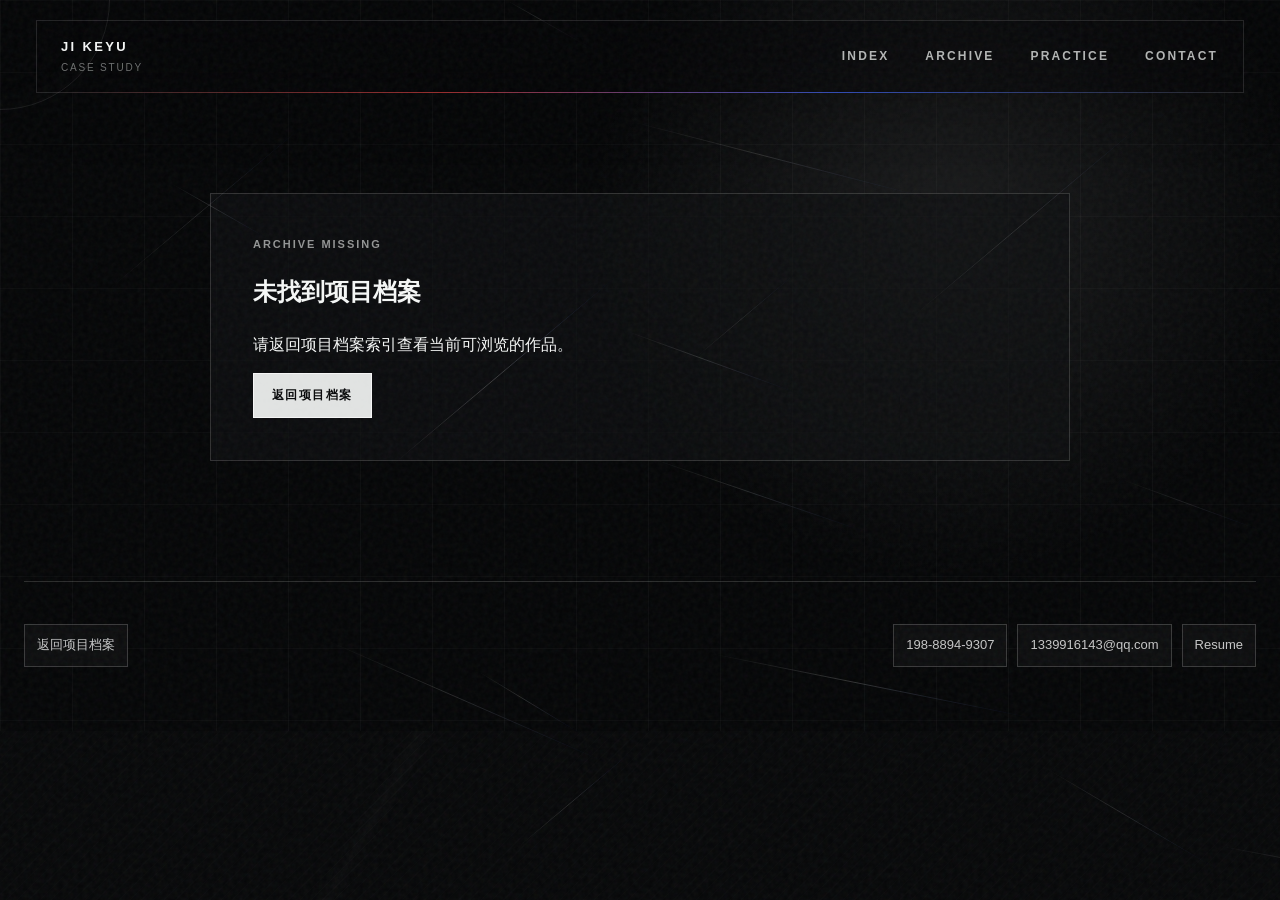
==== commit b2fd1712: "Update portfolio layout and project media" ====
--- a/project.html
+++ b/project.html
@@ -3,46 +3,48 @@
 <head>
   <meta charset="utf-8">
   <meta name="viewport" content="width=device-width, initial-scale=1">
-  <title>Project | 冀柯宇 Ji Keyu 求职作品集</title>
-  <meta name="description" content="冀柯宇求职作品集项目详情。">
+  <title>Case Study | 冀柯宇 Ji Keyu</title>
+  <meta name="description" content="冀柯宇个人作品集项目详情，包含项目概览、职责、输出成果与影像记录。">
   <link rel="stylesheet" href="assets/css/styles.css">
 </head>
 <body data-page="project">
   <canvas class="motion-field" data-motion-field aria-hidden="true"></canvas>
   <div class="page-noise" aria-hidden="true"></div>
+  <div class="cursor-orbit" data-cursor-orbit aria-hidden="true"></div>
 
   <header class="site-header" data-header>
     <a class="brand magnetic" href="index.html">
-      <span>Ji Keyu</span>
-      <small>New Media Portfolio</small>
+      <span>JI KEYU</span>
+      <small>Case Study</small>
     </a>
     <nav class="nav-links" aria-label="主导航">
-      <a class="magnetic" href="index.html">Profile</a>
-      <a class="magnetic" href="works.html">Works</a>
-      <a class="magnetic" href="index.html#honors">Honors</a>
+      <a class="magnetic" href="index.html">Index</a>
+      <a class="magnetic" href="works.html">Archive</a>
+      <a class="magnetic" href="index.html#practice">Practice</a>
       <a class="magnetic" href="index.html#contact">Contact</a>
     </nav>
   </header>
 
   <main data-project-root>
     <section class="page-hero reveal">
-      <p class="eyebrow">Project</p>
+      <p class="eyebrow">Case Study</p>
       <h1>Loading</h1>
-      <p class="lead">正在读取项目资料。</p>
+      <p class="lead">正在读取项目档案。</p>
     </section>
   </main>
 
   <footer class="site-footer">
-    <a class="text-link magnetic" href="works.html">返回项目列表</a>
+    <a class="text-link magnetic" href="works.html">返回项目档案</a>
     <address>
       <a class="magnetic" href="tel:19888949307">198-8894-9307</a>
       <a class="magnetic" href="mailto:1339916143@qq.com">1339916143@qq.com</a>
+      <a class="magnetic" href="冀柯宇简历.pdf" target="_blank" rel="noreferrer">Resume</a>
     </address>
   </footer>
 
   <button class="back-to-top magnetic" type="button" aria-label="回到顶部">↑</button>
   <div class="lightbox" data-lightbox hidden></div>
-  <script src="assets/js/works-data.js"></script>
+  <script src="assets/js/works-data.js?v=20260706-video-update"></script>
   <script src="assets/js/main.js"></script>
 </body>
 </html>
--- a/assets/css/styles.css
+++ b/assets/css/styles.css
@@ -1,54 +1,64 @@
 :root {
-  color-scheme: dark;
-  --bg: #d4d5d0;
-  --bg-soft: #bfc1bd;
-  --ink: #111312;
-  --ink-soft: rgba(17, 19, 18, 0.68);
-  --white: #f3f3ef;
-  --white-soft: rgba(248, 248, 244, 0.72);
-  --graphite: #171918;
-  --graphite-soft: rgba(18, 20, 19, 0.72);
-  --panel: rgba(239, 239, 234, 0.58);
-  --panel-dark: rgba(20, 22, 21, 0.62);
-  --line: rgba(17, 19, 18, 0.14);
-  --line-light: rgba(255, 255, 255, 0.18);
-  --line-strong: rgba(17, 19, 18, 0.28);
-  --muted: rgba(17, 19, 18, 0.58);
-  --muted-light: rgba(245, 245, 240, 0.62);
-  --accent: #f7f7f2;
-  --max: 1220px;
-  --radius-xl: 30px;
-  --radius-lg: 22px;
-  --radius-md: 14px;
-  --radius-sm: 10px;
-  --blur: saturate(115%) blur(24px);
-  --ease: cubic-bezier(.2, .8, .2, 1);
-  --shadow-soft: 0 28px 80px rgba(30, 31, 29, 0.2);
-  --shadow-dark: 0 32px 100px rgba(0, 0, 0, 0.42);
+  --ink: #f4f6f5;
+  --paper: #d8d9d4;
+  --muted: rgba(232, 235, 232, 0.68);
+  --soft: rgba(232, 235, 232, 0.46);
+  --black: #050607;
+  --graphite: #101316;
+  --panel: rgba(12, 14, 16, 0.68);
+  --panel-strong: rgba(7, 8, 9, 0.84);
+  --line: rgba(239, 241, 237, 0.16);
+  --line-strong: rgba(239, 241, 237, 0.34);
+  --red: #d72f2f;
+  --blue: #335cff;
+  --cyan: #8fcfff;
+  --max: 1480px;
+  --ease: cubic-bezier(.16, 1, .3, 1);
+  --shadow: 0 30px 90px rgba(0, 0, 0, 0.42);
 }
 
 * {
   box-sizing: border-box;
 }
 
-::selection {
-  background: #111312;
-  color: #f7f7f2;
-}
-
 html {
   scroll-behavior: smooth;
+  background: var(--black);
 }
 
 body {
+  min-width: 320px;
   margin: 0;
-  min-height: 100vh;
+  color: var(--ink);
   background:
-    linear-gradient(180deg, #eeeeea 0%, #d9dad5 44%, #171918 100%);
-  color: var(--ink);
-  font-family: "Aptos", "Segoe UI Variable", "SF Pro Display", -apple-system, BlinkMacSystemFont, "PingFang SC", "Microsoft YaHei", sans-serif;
-  letter-spacing: 0;
+    linear-gradient(90deg, rgba(255,255,255,0.035) 1px, transparent 1px) 0 0 / 84px 84px,
+    linear-gradient(180deg, rgba(255,255,255,0.032) 1px, transparent 1px) 0 0 / 84px 84px,
+    radial-gradient(circle at 18% 8%, rgba(255,255,255,0.12), transparent 28%),
+    radial-gradient(circle at 88% 22%, rgba(51,92,255,0.12), transparent 24%),
+    linear-gradient(180deg, #070809 0%, #0f1112 42%, #050607 100%);
+  font-family: "Aptos", "Helvetica Neue", "PingFang SC", "Microsoft YaHei", sans-serif;
+  line-height: 1.6;
   overflow-x: hidden;
+}
+
+h1,
+h2,
+h3,
+.lead {
+  word-break: keep-all;
+  overflow-wrap: normal;
+  text-wrap: balance;
+}
+
+p,
+.section-heading p,
+.manifesto p,
+.project-copy p,
+.work-card p {
+  line-break: loose;
+  word-break: normal;
+  overflow-wrap: break-word;
+  text-wrap: pretty;
 }
 
 body::before {
@@ -58,70 +68,14 @@
   z-index: -3;
   pointer-events: none;
   background:
-    linear-gradient(rgba(18,19,18,0.045) 1px, transparent 1px),
-    linear-gradient(90deg, rgba(18,19,18,0.04) 1px, transparent 1px),
-    radial-gradient(circle at var(--mx, 50vw) var(--my, 26vh), rgba(255,255,255,0.42), transparent 24vw);
-  background-size: 92px 92px, 92px 92px, 100% 100%;
-  mask-image: linear-gradient(to bottom, rgba(0,0,0,0.82), rgba(0,0,0,0.36) 56%, transparent 96%);
-}
-
-body::after {
-  content: "";
-  position: fixed;
-  inset: 0;
-  z-index: -2;
-  pointer-events: none;
-  background:
-    linear-gradient(90deg, rgba(255,255,255,0.16), transparent 18% 82%, rgba(0,0,0,0.16)),
-    radial-gradient(ellipse at 50% 0%, transparent 0 34%, rgba(0,0,0,0.18) 100%);
-}
-
-body[data-page="home"] {
-  background: #d8d9d5;
-}
-
-body[data-page="home"]::before {
-  background:
-    linear-gradient(rgba(18,19,18,0.032) 1px, transparent 1px),
-    linear-gradient(90deg, rgba(18,19,18,0.028) 1px, transparent 1px),
-    radial-gradient(circle at var(--mx, 50vw) var(--my, 28vh), rgba(255,255,255,0.34), transparent 28vw);
-  background-size: 110px 110px, 110px 110px, 100% 100%;
-  mask-image: none;
-}
-
-body[data-page="home"]::after {
-  background:
-    linear-gradient(180deg, rgba(237,238,234,0.86) 0%, rgba(237,238,234,0.5) 22%, rgba(17,19,18,0.05) 54%, rgba(17,19,18,0.56) 100%),
-    radial-gradient(circle at 50% 42%, transparent 0 38%, rgba(255,255,255,0.2) 64%, rgba(0,0,0,0.14) 100%);
-}
-
-.page-noise {
-  position: fixed;
-  inset: 0;
-  z-index: 1;
-  pointer-events: none;
-  opacity: 0.045;
-  mix-blend-mode: multiply;
-  background-image:
-    repeating-radial-gradient(circle at 0 0, rgba(0,0,0,0.9) 0 1px, transparent 1px 4px);
-}
-
-.motion-field {
-  position: fixed;
-  inset: 0;
-  z-index: -1;
-  pointer-events: none;
-  opacity: 0.42;
-}
-
-body[data-page="home"] .motion-field {
-  display: none;
-}
-
-main,
-.site-footer {
-  position: relative;
-  z-index: 2;
+    linear-gradient(120deg, transparent 0 46%, rgba(255,255,255,0.055) 47%, transparent 48% 100%),
+    repeating-linear-gradient(135deg, rgba(255,255,255,0.035) 0 1px, transparent 1px 8px);
+  opacity: 0.36;
+}
+
+a {
+  color: inherit;
+  text-decoration: none;
 }
 
 img,
@@ -130,1213 +84,976 @@
   max-width: 100%;
 }
 
-a {
-  color: inherit;
-  text-decoration: none;
+button,
+input {
+  font: inherit;
 }
 
 button {
   color: inherit;
-  font: inherit;
-}
-
-:focus-visible {
-  outline: 2px solid rgba(17, 19, 18, 0.72);
-  outline-offset: 4px;
-}
-
-.site-header {
-  position: sticky;
+}
+
+.page-noise {
+  position: fixed;
+  inset: 0;
+  z-index: 30;
+  pointer-events: none;
+  opacity: 0.09;
+  mix-blend-mode: screen;
+  background-image: url("data:image/svg+xml,%3Csvg viewBox='0 0 220 220' xmlns='http://www.w3.org/2000/svg'%3E%3Cfilter id='n'%3E%3CfeTurbulence type='fractalNoise' baseFrequency='0.82' numOctaves='3' stitchTiles='stitch'/%3E%3C/filter%3E%3Crect width='220' height='220' filter='url(%23n)' opacity='0.62'/%3E%3C/svg%3E");
+}
+
+.motion-field {
+  position: fixed;
+  inset: 0;
+  z-index: 0;
+  pointer-events: none;
+  opacity: 0.42;
+}
+
+.cursor-orbit {
+  position: fixed;
+  left: 0;
   top: 0;
-  z-index: 30;
-  display: flex;
-  align-items: center;
-  justify-content: space-between;
-  gap: 24px;
-  width: min(var(--max), calc(100% - 36px));
-  margin: 0 auto;
-  padding: 18px 0 14px;
-  transition: transform 260ms var(--ease);
-}
-
-.site-header::before {
-  content: "";
-  position: absolute;
-  inset: 0 calc((100vw - min(var(--max), calc(100vw - 36px))) / -2);
-  z-index: -1;
-  border-bottom: 1px solid rgba(17, 19, 18, 0.08);
-  border-radius: 0;
-  background: rgba(238, 238, 234, 0.72);
-  box-shadow: none;
-  backdrop-filter: blur(18px);
-  opacity: 1;
-}
-
-.site-header.is-scrolled::before {
-  background: rgba(236, 236, 232, 0.76);
-  border-color: rgba(17, 19, 18, 0.17);
-}
-
-.brand {
-  display: grid;
-  gap: 2px;
-  min-width: 160px;
-  transition: transform 220ms var(--ease);
-}
-
-.brand span {
-  font-size: 13px;
-  font-weight: 820;
-  letter-spacing: 0.17em;
-  text-transform: uppercase;
-}
-
-.brand small,
-.eyebrow {
-  color: var(--muted);
-  font-size: 10px;
-  font-weight: 780;
-  letter-spacing: 0.14em;
-  text-transform: uppercase;
-}
-
-.nav-links {
-  display: flex;
-  align-items: center;
-  gap: clamp(28px, 5vw, 76px);
-  padding: 0;
-  border: 0;
-  border-radius: 0;
-  background: transparent;
-  backdrop-filter: none;
-}
-
-.nav-links a {
-  min-height: auto;
-  padding: 0;
-  border-radius: 0;
-  color: rgba(17,19,18,0.56);
-  font-size: 10px;
-  font-weight: 820;
-  letter-spacing: 0.15em;
-  text-transform: uppercase;
-  transition: color 180ms var(--ease), background 180ms var(--ease), transform 220ms var(--ease);
-}
-
-.nav-links a:hover,
-.nav-links a[aria-current="page"] {
-  background: transparent;
-  color: rgba(17,19,18,0.95);
-}
-
+  z-index: 25;
+  width: 180px;
+  height: 180px;
+  border: 1px solid rgba(255,255,255,0.16);
+  border-radius: 50%;
+  pointer-events: none;
+  transform: translate3d(-50%, -50%, 0);
+  opacity: 0;
+  transition: opacity 180ms var(--ease), width 240ms var(--ease), height 240ms var(--ease);
+  mix-blend-mode: difference;
+}
+
+body.has-pointer .cursor-orbit {
+  opacity: 0.72;
+}
+
+.site-header,
 .hero,
 .page-hero,
 .section,
 .site-footer {
-  width: min(var(--max), calc(100% - 36px));
-  margin: 0 auto;
+  position: relative;
+  z-index: 2;
+  width: min(calc(100% - 48px), var(--max));
+  margin-inline: auto;
+}
+
+.site-header {
+  position: sticky;
+  top: 18px;
+  z-index: 20;
+  display: flex;
+  align-items: center;
+  justify-content: space-between;
+  min-height: 64px;
+  padding: 10px;
+  border: 1px solid var(--line);
+  background: rgba(8, 10, 11, 0.62);
+  backdrop-filter: blur(20px);
+  box-shadow: 0 12px 60px rgba(0,0,0,0.22);
+}
+
+.site-header::after {
+  content: "";
+  position: absolute;
+  left: 14px;
+  right: 14px;
+  bottom: -1px;
+  height: 1px;
+  background: linear-gradient(90deg, transparent, var(--red), var(--blue), transparent);
+  opacity: 0.64;
+}
+
+.brand {
+  display: grid;
+  gap: 2px;
+  padding: 8px 14px;
+  text-transform: uppercase;
+}
+
+.brand span {
+  font-size: 15px;
+  font-weight: 760;
+  letter-spacing: 0.12em;
+}
+
+.brand small {
+  color: var(--soft);
+  font-size: 10px;
+  letter-spacing: 0.18em;
+}
+
+.nav-links {
+  display: flex;
+  align-items: center;
+  gap: 6px;
+}
+
+.nav-links a {
+  min-height: 38px;
+  padding: 10px 14px;
+  border: 1px solid transparent;
+  color: rgba(244,246,245,0.72);
+  font-size: 12px;
+  font-weight: 720;
+  letter-spacing: 0.14em;
+  text-transform: uppercase;
+}
+
+.nav-links a:hover,
+.nav-links a[aria-current="page"] {
+  border-color: var(--line);
+  color: var(--ink);
+  background: rgba(255,255,255,0.07);
 }
 
 .hero {
-  position: relative;
+  min-height: calc(100svh - 100px);
   display: grid;
-  grid-template-columns: minmax(0, 0.74fr) minmax(320px, 1fr);
-  grid-template-rows: minmax(620px, calc(100vh - 66px));
-  align-items: start;
-  column-gap: 72px;
-  min-height: calc(100vh - 66px);
-  padding: 0;
+  grid-template-columns: minmax(0, 1fr);
+  align-items: end;
+  padding: clamp(72px, 10vh, 126px) 0 34px;
 }
 
 .hero-media {
   position: fixed;
   inset: 0;
-  z-index: 0;
-  pointer-events: none;
+  z-index: -2;
   overflow: hidden;
-  border: 0;
-  border-radius: 0;
-  background: #202321;
-  box-shadow: none;
-  isolation: isolate;
-  contain: layout paint size;
-  transform: translateZ(0);
-}
-
-.hero-video {
-  position: absolute;
-  inset: 0;
+  background: #050607;
+}
+
+.hero-video,
+.hero-media img {
   width: 100%;
   height: 100%;
   object-fit: cover;
-  object-position: 50% 44%;
-  opacity: 0.92;
-  filter: none;
-  transform: none;
-  will-change: transform;
-}
-
-.hero-signal {
-  position: absolute;
-  inset: 0;
-  z-index: 2;
-  color: var(--accent);
-}
-
-.hero-media::after {
-  content: "";
-  position: absolute;
-  inset: 0;
-  z-index: 3;
-  pointer-events: none;
-  background:
-    linear-gradient(180deg, rgba(238,238,234,0.78), rgba(238,238,234,0.32) 24%, rgba(238,238,234,0.04) 46%, rgba(17,19,18,0.5) 100%),
-    linear-gradient(90deg, rgba(238,238,234,0.34), transparent 30%, rgba(255,255,255,0.12) 100%);
+  filter: grayscale(0.88) contrast(1.16) brightness(0.52);
+  transform: scale(1.04);
 }
 
 .hero-media::before {
   content: "";
   position: absolute;
   inset: 0;
-  z-index: 5;
-  border: 0;
-  border-top: 1px solid rgba(17,19,18,0.1);
-  border-bottom: 1px solid rgba(255,255,255,0.12);
-  border-radius: 0;
-  pointer-events: none;
-  clip-path: none;
-}
-
-.signal-grid {
-  position: absolute;
-  inset: 0;
-  z-index: 2;
   background:
-    linear-gradient(rgba(255,255,255,0.09) 1px, transparent 1px),
-    linear-gradient(90deg, rgba(255,255,255,0.075) 1px, transparent 1px);
-  background-size: 120px 120px;
-  mask-image: radial-gradient(circle at 50% 45%, #000 0 46%, transparent 70%);
-  opacity: 0.28;
-}
-
-.signal-orbit {
-  position: absolute;
-  left: 50%;
-  top: 50%;
-  width: min(78vw, 940px);
-  aspect-ratio: 1 / 1;
-  border: 1px solid rgba(255,255,255,0.18);
-  border-radius: 50%;
-  opacity: 0.42;
-  transform: translate(-50%, -48%);
-}
-
-.signal-orbit::before,
-.signal-orbit::after {
+    linear-gradient(90deg, rgba(5,6,7,0.82), rgba(5,6,7,0.24) 46%, rgba(5,6,7,0.72)),
+    linear-gradient(180deg, rgba(5,6,7,0.5), rgba(5,6,7,0.16) 40%, rgba(5,6,7,0.86));
+}
+
+.hero-media::after {
   content: "";
   position: absolute;
   inset: 10%;
   border: 1px solid rgba(255,255,255,0.12);
-  border-radius: 50%;
-}
-
-.signal-orbit::after {
-  inset: 22%;
-}
-
-.hero-copy,
-.hero-panel {
-  position: relative;
-  z-index: 3;
-}
-
-.hero-copy {
-  grid-column: 1 / 3;
-  grid-row: 1;
+  background:
+    linear-gradient(90deg, transparent 49%, rgba(255,255,255,0.1) 50%, transparent 51%),
+    linear-gradient(180deg, transparent 49%, rgba(255,255,255,0.1) 50%, transparent 51%);
+  opacity: 0.54;
+}
+
+.hero-signal {
+  position: absolute;
+  right: 5vw;
+  bottom: 8vh;
   display: grid;
-  grid-template-columns: minmax(0, 0.74fr) minmax(320px, 1fr);
-  column-gap: 72px;
-  align-items: start;
-  max-width: none;
-  width: 100%;
-  margin-top: clamp(42px, 7vh, 84px);
-  padding: clamp(24px, 3.2vw, 42px);
-  border: 1px solid rgba(255, 255, 255, 0.22);
-  border-radius: var(--radius-xl);
-  background: linear-gradient(135deg, rgba(242, 243, 239, 0.74), rgba(242, 243, 239, 0.3));
-  box-shadow: 0 24px 90px rgba(17, 19, 18, 0.12), inset 0 1px 0 rgba(255,255,255,0.52);
-  backdrop-filter: blur(14px);
-}
-
-.hero-copy .muted {
-  grid-column: 2;
-  max-width: 520px;
-  margin: 20px 0 0;
-  color: rgba(17,19,18,0.58);
-  font-size: 14px;
-  line-height: 1.64;
-}
-
-.hero-copy .eyebrow,
-.hero h1 {
+  gap: 7px;
+  width: min(360px, 36vw);
+  color: rgba(255,255,255,0.55);
+  font-size: 10px;
+  letter-spacing: 0.14em;
+  text-transform: uppercase;
+}
+
+.hero-signal i {
+  display: block;
+  height: 1px;
+  background: linear-gradient(90deg, transparent, rgba(255,255,255,0.8), transparent);
+}
+
+.hero-plate {
+  display: grid;
+  grid-template-columns: minmax(0, 0.95fr) minmax(340px, 0.55fr);
+  gap: clamp(30px, 6vw, 90px);
+  width: min(1120px, 100%);
+  padding: clamp(24px, 3vw, 40px);
+  border: 1px solid rgba(255,255,255,0.22);
+  background: linear-gradient(120deg, rgba(4,5,6,0.62), rgba(4,5,6,0.24));
+  backdrop-filter: blur(16px);
+  box-shadow: var(--shadow);
+}
+
+.eyebrow {
+  margin: 0;
+  color: rgba(244,246,245,0.58);
+  font-size: 11px;
+  font-weight: 760;
+  letter-spacing: 0.22em;
+  text-transform: uppercase;
+}
+
+.hero-plate .eyebrow,
+.hero-plate h1 {
   grid-column: 1;
 }
 
-.hero-copy .lead {
+.hero-plate h1 {
+  margin: 8px 0 0;
+  font-size: clamp(62px, 11vw, 168px);
+  line-height: 0.82;
+  letter-spacing: 0;
+  font-weight: 840;
+}
+
+.hero-plate h1 span {
+  display: block;
+  margin-top: 18px;
+  max-width: 620px;
+  color: rgba(244,246,245,0.82);
+  font-size: clamp(22px, 2.5vw, 38px);
+  line-height: 1.04;
+  font-weight: 620;
+}
+
+.lead {
+  margin: 0;
+  color: rgba(244,246,245,0.84);
+  font-size: clamp(20px, 2vw, 30px);
+  line-height: 1.34;
+  font-weight: 560;
+}
+
+.hero-plate .lead {
   grid-column: 2;
   grid-row: 1 / span 2;
-  padding-top: 50px;
-}
-
-.hero h1,
-.page-hero h1 {
-  margin: 10px 0 0;
-  font-size: clamp(58px, 8vw, 108px);
-  line-height: 0.88;
-  letter-spacing: -0.042em;
-  font-weight: 780;
-}
-
-.hero h1 span {
-  display: block;
-  margin-top: 8px;
-  color: rgba(17,19,18,0.82);
-  font-size: clamp(34px, 4.4vw, 58px);
-  font-weight: 700;
-  letter-spacing: -0.032em;
-}
-
-.lead {
-  max-width: 560px;
-  margin: 0;
-  color: rgba(17,19,18,0.9);
-  font-size: clamp(22px, 2.2vw, 30px);
-  line-height: 1.26;
-  font-weight: 720;
-  letter-spacing: -0.018em;
-}
-
-.muted,
-.copy-stack p,
-.timeline p,
-.work-card p,
-.project-copy p,
-.hero-panel p {
-  color: var(--muted);
-  font-size: 16px;
-  line-height: 1.72;
+  align-self: end;
 }
 
 .hero-actions {
+  grid-column: 1 / -1;
   display: flex;
   flex-wrap: wrap;
   gap: 10px;
-  grid-column: 2;
-  margin-top: 30px;
+  margin-top: 10px;
 }
 
 .button,
 .filter-button,
+.icon-button,
 .text-link {
   display: inline-flex;
   align-items: center;
   justify-content: center;
   min-height: 42px;
   border: 1px solid var(--line);
-  border-radius: 999px;
+  background: rgba(255,255,255,0.055);
+  color: var(--ink);
   cursor: pointer;
-  transition: transform 220ms var(--ease), border-color 180ms var(--ease), background 180ms var(--ease), color 180ms var(--ease), box-shadow 180ms var(--ease);
+  transition: transform 280ms var(--ease), border-color 280ms var(--ease), background 280ms var(--ease), color 280ms var(--ease);
 }
 
 .button {
-  min-height: 44px;
-  min-width: 128px;
-  padding: 11px 24px;
+  padding: 12px 18px;
   font-size: 12px;
-  font-weight: 820;
-  letter-spacing: 0.04em;
+  font-weight: 780;
+  letter-spacing: 0.12em;
   text-transform: uppercase;
 }
 
 .button.primary {
-  border-color: rgba(17,19,18,0.92);
+  border-color: rgba(255,255,255,0.68);
   background: var(--ink);
-  color: var(--accent);
-  box-shadow: 0 14px 34px rgba(17,19,18,0.2);
-}
-
-.button.ghost,
-.filter-button,
-.text-link {
-  background: rgba(255, 255, 250, 0.72);
-  color: var(--ink);
+  color: #050607;
 }
 
 .button:hover,
 .filter-button:hover,
+.icon-button:hover,
 .text-link:hover {
-  border-color: rgba(17,19,18,0.5);
-  background: rgba(247,247,242,0.72);
-}
-
-.button:active,
-.filter-button:active,
-.text-link:active,
-.mini-button:active,
-.icon-button:active {
-  transform: scale(0.98);
-}
-
-.hero-panel {
+  transform: translateY(-2px);
+  border-color: rgba(255,255,255,0.58);
+  background: rgba(255,255,255,0.12);
+}
+
+.hero-console {
   position: absolute;
-  left: 24px;
-  bottom: 44px;
-  z-index: 8;
-  width: min(320px, calc(100% - 48px));
+  right: 0;
+  bottom: 34px;
+  width: min(320px, 30vw);
+  padding: 18px;
+  border-left: 1px solid var(--line-strong);
+  background: rgba(5,6,7,0.48);
+  backdrop-filter: blur(14px);
+}
+
+.hero-console span {
+  color: var(--soft);
+  font-size: 10px;
+  letter-spacing: 0.18em;
+  text-transform: uppercase;
+}
+
+.hero-console strong {
+  display: block;
+  margin: 8px 0;
+  font-size: clamp(48px, 7vw, 92px);
+  line-height: 0.9;
+}
+
+.hero-console p {
   margin: 0;
-  padding: 0;
-  border: 0;
-  border-radius: 0;
-  background: transparent;
-  color: var(--accent);
-  box-shadow: none;
-  backdrop-filter: none;
-}
-
-.hero-panel span {
-  color: var(--muted-light);
-  font-size: 12px;
+  color: var(--muted);
+  font-size: 13px;
+  line-height: 1.55;
+}
+
+.section {
+  padding: clamp(70px, 10vw, 138px) 0;
+}
+
+.section + .section {
+  margin-top: 1px;
+}
+
+body[data-page="home"] .section {
+  background: rgba(7,8,9,0.78);
+}
+
+.manifesto {
+  display: grid;
+  grid-template-columns: minmax(160px, 0.22fr) minmax(420px, 0.78fr) minmax(340px, 0.58fr);
+  gap: clamp(24px, 5vw, 80px);
+  align-items: start;
+  border-top: 1px solid var(--line);
+  border-bottom: 1px solid var(--line);
+}
+
+.manifesto h2 {
+  margin: 0;
+  font-size: clamp(34px, 4.4vw, 62px);
+  line-height: 1.12;
+  font-weight: 780;
+  letter-spacing: 0;
+}
+
+.manifesto h2 span {
+  display: inline;
+}
+
+.manifesto p:last-child {
+  margin: 0;
+  color: var(--muted);
+  font-size: 17px;
+  line-height: 1.85;
+}
+
+.section-heading {
+  display: grid;
+  grid-template-columns: minmax(170px, 0.28fr) minmax(0, 1fr);
+  gap: clamp(24px, 5vw, 78px);
+  align-items: end;
+  margin-bottom: 34px;
+}
+
+.section-heading h2 {
+  margin: 0;
+  max-width: 980px;
+  font-size: clamp(32px, 4.1vw, 58px);
+  line-height: 1.12;
   font-weight: 760;
-  text-transform: uppercase;
-}
-
-.hero-panel strong {
-  display: block;
-  margin-top: 0;
-  font-size: 16px;
-  line-height: 1.32;
-  letter-spacing: -0.018em;
-}
-
-.hero-panel p {
-  color: var(--muted-light);
-  max-width: 280px;
-  margin: 12px 0 0;
-  font-size: 12px;
-  line-height: 1.55;
-  font-weight: 680;
-}
-
-.section {
-  padding: 78px 0;
-}
-
-body[data-page="home"] .section {
-  position: relative;
-  z-index: 2;
-}
-
-body[data-page="home"] .stats {
-  margin-top: min(10vh, 90px);
-  border-radius: var(--radius-xl);
-}
-
-body[data-page="home"] .section:not(.stats) {
-  margin-top: 42px;
-  padding: 92px 0;
-}
-
-body[data-page="home"] .two-column,
-body[data-page="home"] .featured-section,
-body[data-page="home"] #honors {
-  padding-inline: clamp(18px, 4vw, 54px);
-  border-radius: var(--radius-xl);
-  border-top: 1px solid rgba(255,255,255,0.12);
-  border-inline: 1px solid rgba(255,255,255,0.08);
-  background: linear-gradient(180deg, rgba(238,238,234,0.58), rgba(238,238,234,0.2));
-  backdrop-filter: blur(16px);
-  overflow: hidden;
-}
-
-body[data-page="home"] .featured-section .section-heading {
-  margin-bottom: 28px;
-}
-
-body[data-page="home"] .featured-section .featured-grid {
-  margin-top: 0;
-}
-
-.page-hero {
+}
+
+.section-heading h2 span {
+  display: inline;
+}
+
+.system-grid {
   display: grid;
-  grid-template-columns: minmax(0, 0.72fr) minmax(320px, 1fr);
-  gap: 72px;
-  align-items: start;
-  padding: 96px 0 54px;
-}
-
-.page-hero h1 {
-  grid-column: 1;
-  max-width: 620px;
-  text-wrap: balance;
-}
-
-.page-hero .eyebrow {
-  grid-column: 1;
-}
-
-.page-hero .lead {
-  grid-column: 2;
-  grid-row: 1 / span 2;
-  padding-top: 34px;
-}
-
-.two-column {
-  display: grid;
-  grid-template-columns: 0.76fr 1.24fr;
-  gap: 72px;
-  align-items: start;
-}
-
-.section-heading h2 {
-  margin: 10px 0 0;
-  max-width: 760px;
-  font-size: clamp(30px, 3.9vw, 52px);
-  line-height: 1.02;
-  letter-spacing: -0.026em;
-  font-weight: 720;
-}
-
-.copy-stack {
-  display: grid;
-  gap: 1px;
-  border: 1px solid rgba(17,19,18,0.1);
-  border-radius: var(--radius-md);
-  overflow: hidden;
-  background: rgba(247,247,242,0.2);
-  box-shadow: none;
-  backdrop-filter: blur(14px);
-}
-
-.copy-stack p {
+  grid-template-columns: repeat(5, minmax(0, 1fr));
+  border-top: 1px solid var(--line);
+  border-left: 1px solid var(--line);
+}
+
+.system-grid article {
+  min-height: 310px;
+  padding: 24px;
+  border-right: 1px solid var(--line);
+  border-bottom: 1px solid var(--line);
+  background:
+    linear-gradient(180deg, rgba(255,255,255,0.052), rgba(255,255,255,0.015)),
+    rgba(8,9,10,0.55);
+}
+
+.system-grid span,
+.case-index,
+.work-card .archive-code {
+  color: rgba(255,255,255,0.42);
+  font-family: "Consolas", "SFMono-Regular", monospace;
+  font-size: 11px;
+  letter-spacing: 0.12em;
+}
+
+.system-grid h3 {
+  margin: 78px 0 14px;
+  font-size: clamp(24px, 2.4vw, 34px);
+  line-height: 1.05;
+}
+
+.system-grid p,
+.work-card p,
+.project-copy p,
+.timeline p {
   margin: 0;
-  padding: 26px;
-  background: rgba(247,247,242,0.34);
-}
-
-.copy-stack p span {
-  display: block;
-  margin-bottom: 16px;
-  color: rgba(17,19,18,0.88);
-  font-size: 12px;
-  font-weight: 820;
-  letter-spacing: 0.08em;
-  text-transform: uppercase;
-}
-
-.stats {
-  display: grid;
-  grid-template-columns: repeat(4, 1fr);
-  gap: 1px;
-  padding-top: 20px;
-  overflow: hidden;
-  border: 1px solid rgba(247,247,242,0.2);
-  border-radius: var(--radius-md);
-  background: rgba(247,247,242,0.12);
-  backdrop-filter: blur(18px);
-}
-
-.stats article {
-  min-height: 130px;
-  padding: 24px;
-  background: rgba(238,238,233,0.34);
-  backdrop-filter: blur(12px);
-}
-
-.stats span {
-  display: block;
-  color: var(--ink);
-  font-size: clamp(22px, 2.5vw, 32px);
-  font-weight: 760;
-  letter-spacing: -0.018em;
-}
-
-.stats p {
-  margin: 14px 0 0;
   color: var(--muted);
+  font-size: 15px;
+  line-height: 1.78;
 }
 
 .featured-grid,
 .work-grid,
 .project-gallery {
   display: grid;
-  gap: 16px;
-  margin-top: 34px;
+  grid-template-columns: repeat(12, minmax(0, 1fr));
+  gap: 12px;
 }
 
 .featured-grid {
-  grid-template-columns: repeat(6, minmax(220px, 1fr));
-  overflow-x: auto;
-  padding: 2px 2px 14px;
-  scroll-snap-type: x proximity;
-}
-
-.featured-grid .work-card {
-  min-width: 260px;
-  min-height: 420px;
-  scroll-snap-align: start;
+  grid-auto-rows: minmax(360px, auto);
 }
 
 .work-grid {
-  grid-template-columns: repeat(12, minmax(0, 1fr));
-  transition: opacity 180ms var(--ease), transform 180ms var(--ease), filter 180ms var(--ease);
+  transition: opacity 200ms var(--ease), transform 200ms var(--ease), filter 200ms var(--ease);
 }
 
 .work-grid.is-switching {
-  opacity: 0.3;
-  transform: translateY(10px);
-  filter: blur(6px);
+  opacity: 0.32;
+  filter: blur(8px);
+  transform: translateY(8px);
 }
 
 .work-card {
   position: relative;
   grid-column: span 4;
-  min-height: 460px;
+  min-height: 430px;
   overflow: hidden;
-  border: 1px solid rgba(17, 19, 18, 0.16);
-  border-radius: var(--radius-lg);
-  background: rgba(238,238,233,0.48);
-  box-shadow: var(--shadow-soft), inset 0 1px 0 rgba(255,255,255,0.44);
+  border: 1px solid var(--line);
+  background: #070809;
   isolation: isolate;
-  transition: transform 320ms var(--ease), border-color 220ms var(--ease), box-shadow 320ms var(--ease);
+}
+
+.featured-grid .work-card {
+  grid-column: span 4;
 }
 
 .work-grid .work-card:nth-child(8n + 1),
-.work-grid .work-card:nth-child(8n + 6) {
+.work-grid .work-card:nth-child(8n + 6),
+.featured-grid .work-card:nth-child(1) {
   grid-column: span 6;
 }
 
-.work-grid .work-card:nth-child(8n + 3) {
-  grid-column: span 5;
-}
-
-.work-grid .work-card:nth-child(8n + 4) {
-  grid-column: span 3;
-}
-
-.work-grid[data-count="1"] .work-card {
-  grid-column: span 8;
-}
-
-.work-grid[data-count="2"] .work-card {
-  grid-column: span 6;
-}
-
-.work-card.compact {
-  min-height: 390px;
-}
-
-.work-card:hover {
-  transform: translateY(-6px);
-  border-color: rgba(17,19,18,0.34);
-  box-shadow: 0 34px 100px rgba(20, 22, 21, 0.26), inset 0 1px 0 rgba(255,255,255,0.54);
-}
-
-.card-image,
+.work-card::before,
+.project-thumb::before,
+.video-frame::before {
+  content: "";
+  position: absolute;
+  inset: 0;
+  z-index: 3;
+  pointer-events: none;
+  background: linear-gradient(180deg, transparent 0 48%, rgba(255,255,255,0.16) 49%, transparent 50% 100%);
+  background-size: 100% 9px;
+  opacity: 0;
+  transition: opacity 300ms var(--ease);
+}
+
+.work-card:hover::before,
+.project-thumb:hover::before,
+.video-frame:hover::before {
+  opacity: 0.22;
+}
+
 .work-card img {
   position: absolute;
   inset: 0;
-}
-
-.work-card img,
+  width: 100%;
+  height: 100%;
+  object-fit: cover;
+  filter: grayscale(0.78) contrast(1.14) brightness(0.64);
+  transform: scale(1.02);
+  transition: transform 700ms var(--ease), filter 700ms var(--ease), opacity 700ms var(--ease);
+}
+
+.work-card:hover img {
+  filter: grayscale(0.18) contrast(1.08) brightness(0.82);
+  transform: scale(1.07);
+}
+
+.work-card::after {
+  content: "";
+  position: absolute;
+  inset: 0;
+  z-index: 1;
+  background: linear-gradient(180deg, rgba(0,0,0,0.06), rgba(0,0,0,0.52) 54%, rgba(0,0,0,0.88));
+}
+
+.work-card-content {
+  position: relative;
+  z-index: 2;
+  display: grid;
+  align-content: end;
+  min-height: inherit;
+  padding: 18px;
+}
+
+.work-card-top {
+  position: absolute;
+  z-index: 4;
+  inset: 14px 14px auto 14px;
+  display: flex;
+  align-items: center;
+  justify-content: space-between;
+  gap: 12px;
+  color: rgba(255,255,255,0.62);
+  font-size: 11px;
+  letter-spacing: 0.12em;
+  text-transform: uppercase;
+}
+
+.work-card h3 {
+  margin: 0 0 12px;
+  max-width: 92%;
+  font-size: clamp(28px, 3.6vw, 52px);
+  line-height: 1.0;
+  font-weight: 760;
+}
+
+.work-card-summary {
+  max-width: min(100%, 640px);
+}
+
+.work-card-context {
+  display: grid;
+  gap: 4px;
+}
+
+.work-card-context span:first-child {
+  color: rgba(244,246,245,0.78);
+}
+
+.work-card-context span:last-child {
+  color: var(--muted);
+}
+
+.work-card-meta,
+.project-tags,
+.project-meta,
+.lightbox-meta {
+  display: flex;
+  flex-wrap: wrap;
+  gap: 8px;
+}
+
+.work-card-meta span,
+.project-tags span,
+.project-meta span {
+  border: 1px solid var(--line);
+  padding: 6px 9px;
+  background: rgba(0,0,0,0.34);
+  color: rgba(255,255,255,0.72);
+  font-size: 11px;
+  letter-spacing: 0.08em;
+}
+
+.work-card-actions {
+  display: flex;
+  gap: 8px;
+  margin-top: 18px;
+}
+
+.page-hero {
+  display: grid;
+  grid-template-columns: minmax(190px, 0.26fr) minmax(0, 0.82fr) minmax(360px, 0.62fr);
+  gap: clamp(24px, 5vw, 84px);
+  align-items: end;
+  padding: clamp(48px, 7vw, 86px) 0 clamp(34px, 5vw, 62px);
+  border-bottom: 1px solid var(--line);
+}
+
+.page-hero.reveal {
+  opacity: 1;
+  transform: none;
+}
+
+.page-hero h1 {
+  margin: 0;
+  font-size: clamp(42px, 5.4vw, 78px);
+  line-height: 1.08;
+  font-weight: 790;
+}
+
+.page-hero .lead {
+  color: var(--muted);
+  font-size: clamp(17px, 1.35vw, 22px);
+  line-height: 1.75;
+  font-weight: 460;
+}
+
+.filter-row {
+  position: sticky;
+  top: 98px;
+  z-index: 10;
+  display: flex;
+  align-items: center;
+  justify-content: space-between;
+  gap: 18px;
+  margin-bottom: 18px;
+  padding: 12px;
+  border: 1px solid var(--line);
+  background: rgba(5,6,7,0.78);
+  backdrop-filter: blur(18px);
+}
+
+.filter-bar {
+  display: flex;
+  flex-wrap: wrap;
+  gap: 8px;
+}
+
+.filter-button {
+  min-height: 36px;
+  padding: 8px 12px;
+  font-size: 11px;
+  font-weight: 720;
+  letter-spacing: 0.08em;
+}
+
+.filter-button.active {
+  border-color: rgba(255,255,255,0.66);
+  background: var(--ink);
+  color: #050607;
+}
+
+.work-count {
+  color: var(--soft);
+  font-size: 12px;
+  letter-spacing: 0.12em;
+  text-transform: uppercase;
+  white-space: nowrap;
+}
+
+.project-hero {
+  position: relative;
+  z-index: 2;
+  width: min(calc(100% - 48px), var(--max));
+  min-height: 74svh;
+  margin: clamp(52px, 8vw, 92px) auto 0;
+  display: grid;
+  align-items: end;
+  overflow: hidden;
+  border: 1px solid var(--line);
+  background: #070809;
+}
+
+.project-hero-media {
+  position: absolute;
+  inset: 0;
+}
+
+.project-hero-media img {
+  width: 100%;
+  height: 100%;
+  object-fit: cover;
+  filter: grayscale(0.68) contrast(1.1) brightness(0.58);
+}
+
+.project-hero::after {
+  content: "";
+  position: absolute;
+  inset: 0;
+  background: linear-gradient(90deg, rgba(0,0,0,0.8), rgba(0,0,0,0.16) 52%, rgba(0,0,0,0.72)),
+    linear-gradient(180deg, transparent, rgba(0,0,0,0.86));
+}
+
+.project-hero-copy {
+  position: relative;
+  z-index: 2;
+  display: grid;
+  grid-template-columns: minmax(0, 0.9fr) minmax(320px, 0.5fr);
+  gap: clamp(28px, 5vw, 76px);
+  align-items: end;
+  padding: clamp(24px, 4vw, 52px);
+}
+
+.project-hero h1 {
+  margin: 8px 0 18px;
+  font-size: clamp(52px, 8vw, 124px);
+  line-height: 0.92;
+  font-weight: 820;
+}
+
+.project-hero .lead {
+  color: rgba(255,255,255,0.8);
+  font-size: clamp(18px, 1.6vw, 25px);
+}
+
+.project-meta {
+  align-content: end;
+}
+
+.case-study {
+  display: grid;
+  grid-template-columns: minmax(190px, 0.22fr) minmax(0, 1fr);
+  gap: clamp(36px, 6vw, 112px);
+  border-top: 1px solid var(--line);
+}
+
+.project-copy {
+  display: grid;
+  gap: 24px;
+}
+
+.case-rail {
+  position: sticky;
+  top: 116px;
+  align-self: start;
+  display: grid;
+  gap: 14px;
+  min-width: 0;
+  padding: 0 0 28px;
+  border-bottom: 1px solid var(--line);
+}
+
+.case-rail .eyebrow {
+  margin: 0;
+}
+
+.case-rail span {
+  color: rgba(255,255,255,0.46);
+  font-family: "Consolas", "SFMono-Regular", monospace;
+  font-size: 12px;
+  letter-spacing: 0.14em;
+}
+
+.case-rail h2 {
+  margin: 0;
+  color: rgba(244,246,245,0.92);
+  font-size: clamp(24px, 1.8vw, 32px);
+  line-height: 1.16;
+  font-weight: 720;
+  word-break: keep-all;
+  overflow-wrap: normal;
+}
+
+.case-rail p:last-child {
+  margin: 0;
+  max-width: 220px;
+  color: var(--muted);
+  font-size: 13px;
+  line-height: 1.7;
+  overflow-wrap: normal;
+}
+
+.project-copy article {
+  display: grid;
+  grid-template-columns: minmax(96px, 0.13fr) minmax(0, 1fr);
+  gap: clamp(22px, 4vw, 58px);
+  padding: 30px 0;
+  border-bottom: 1px solid var(--line);
+}
+
+.project-copy h3 {
+  margin: 0;
+  color: rgba(244,246,245,0.86);
+  font-size: 14px;
+  letter-spacing: 0.12em;
+  line-height: 1.5;
+  text-transform: none;
+  white-space: nowrap;
+  word-break: keep-all;
+  overflow-wrap: normal;
+}
+
+.video-frame {
+  position: relative;
+  overflow: hidden;
+  border: 1px solid var(--line);
+  background: #000;
+}
+
+.video-frame video {
+  width: 100%;
+  max-height: 82vh;
+  object-fit: contain;
+  background: #000;
+}
+
+.project-gallery {
+  grid-auto-flow: dense;
+}
+
+.project-thumb {
+  position: relative;
+  grid-column: span 4;
+  aspect-ratio: 4 / 3;
+  overflow: hidden;
+  border: 1px solid var(--line);
+  background: #08090a;
+  padding: 0;
+  cursor: zoom-in;
+}
+
+.project-thumb.wide {
+  grid-column: span 6;
+  aspect-ratio: 16 / 9;
+}
+
 .project-thumb img {
   width: 100%;
   height: 100%;
   object-fit: cover;
-  transition: transform 700ms var(--ease), filter 700ms var(--ease), opacity 700ms var(--ease);
-}
-
-.work-card img {
-  filter: grayscale(0.72) saturate(0.7) contrast(1.05) brightness(0.72);
-}
-
-.work-card:hover img {
-  transform: scale(1.055);
-  filter: grayscale(0.15) saturate(0.94) contrast(1.04) brightness(0.86);
-}
-
-.work-card::before {
-  content: "";
-  position: absolute;
-  inset: 0;
-  z-index: 1;
-  opacity: 0;
-  background:
-    linear-gradient(120deg, transparent 0 42%, rgba(255,255,255,0.22) 48%, transparent 56%),
-    linear-gradient(rgba(255,255,255,0.08) 1px, transparent 1px);
-  background-size: 100% 100%, 100% 8px;
-  transform: translateX(-18%);
-  transition: opacity 220ms var(--ease), transform 700ms var(--ease);
-}
-
-.work-card:hover::before {
-  opacity: 1;
-  transform: translateX(18%);
-}
-
-.work-card::after {
-  content: "";
-  position: absolute;
-  inset: 0;
-  z-index: 2;
-  background:
-    linear-gradient(180deg, rgba(216,217,212,0.2), transparent 36%),
-    linear-gradient(to top, rgba(15,17,16,0.94), rgba(15,17,16,0.38) 58%, rgba(15,17,16,0.04));
-}
-
-.work-card-content {
-  position: relative;
-  z-index: 3;
+  filter: grayscale(0.42) contrast(1.06) brightness(0.78);
+  transition: transform 520ms var(--ease), filter 520ms var(--ease);
+}
+
+.project-thumb:hover img {
+  transform: scale(1.035);
+  filter: grayscale(0) contrast(1.04) brightness(0.92);
+}
+
+.timeline {
+  border-top: 1px solid var(--line);
+}
+
+.timeline article {
   display: grid;
-  align-content: end;
-  gap: 14px;
-  min-height: inherit;
-  padding: 26px;
-  color: var(--accent);
-}
-
-.work-card-top {
+  grid-template-columns: 120px minmax(0, 0.48fr) minmax(0, 0.8fr);
+  gap: 24px;
+  padding: 24px 0;
+  border-bottom: 1px solid var(--line);
+}
+
+.timeline time {
+  color: var(--soft);
+  font-family: "Consolas", monospace;
+}
+
+.timeline h3 {
+  margin: 0;
+  font-size: 20px;
+  line-height: 1.35;
+}
+
+.site-footer {
   display: flex;
   justify-content: space-between;
-  align-items: center;
-  gap: 10px;
-}
-
-.case-index {
-  font-family: "Cascadia Mono", "SFMono-Regular", Consolas, monospace;
-  color: rgba(247,247,242,0.78);
-  font-size: 12px;
-}
-
-.ui-badge {
-  display: inline-flex;
-  align-items: center;
-  min-height: 28px;
-  max-width: 100%;
-  padding: 5px 10px;
-  border: 1px solid rgba(255,255,255,0.2);
-  border-radius: 999px;
-  background: rgba(255,255,255,0.1);
-  color: rgba(255,255,255,0.9);
-  font-size: 12px;
-  font-weight: 760;
-  line-height: 1;
-  white-space: nowrap;
-  backdrop-filter: blur(16px);
-}
-
-.work-card h2,
-.work-card h3 {
-  margin: 0;
-  font-size: clamp(22px, 2.55vw, 32px);
-  line-height: 1.02;
-  letter-spacing: -0.018em;
-  font-weight: 720;
-}
-
-.work-card p {
-  display: -webkit-box;
-  min-height: 50px;
-  margin: 12px 0 0;
-  overflow: hidden;
-  color: rgba(247,247,242,0.66);
-  font-size: 14px;
-  line-height: 1.58;
-  -webkit-line-clamp: 2;
-  -webkit-box-orient: vertical;
-}
-
-.case-meta {
+  gap: 32px;
+  padding: 42px 0 64px;
+  border-top: 1px solid var(--line);
+}
+
+.site-footer h2 {
+  margin: 8px 0 0;
+  font-size: clamp(26px, 4vw, 48px);
+}
+
+address {
   display: flex;
   flex-wrap: wrap;
-  gap: 8px;
-  color: rgba(247,247,242,0.58);
-  font-size: 12px;
-}
-
-.case-meta span {
-  padding: 6px 9px;
-  border: 1px solid rgba(255,255,255,0.12);
-  border-radius: 999px;
-  background: rgba(255,255,255,0.055);
-}
-
-.card-actions {
-  display: flex;
-  flex-wrap: wrap;
-  gap: 8px;
-  margin-top: 2px;
-}
-
-.mini-button {
-  min-height: 34px;
-  padding: 8px 12px;
-  border: 1px solid rgba(255,255,255,0.16);
-  border-radius: 999px;
-  background: rgba(247,247,242,0.1);
-  color: var(--accent);
-  cursor: pointer;
-  transition: transform 220ms var(--ease), background 180ms var(--ease), border-color 180ms var(--ease);
-}
-
-.mini-button:hover {
-  background: rgba(247,247,242,0.2);
-  border-color: rgba(255,255,255,0.34);
-}
-
-.works-board {
-  padding-top: 42px;
-}
-
-.filter-row {
+  justify-content: flex-end;
+  gap: 10px;
+  font-style: normal;
+}
+
+address a,
+.text-link {
+  min-height: 40px;
+  padding: 10px 12px;
+  border: 1px solid var(--line);
+  color: rgba(255,255,255,0.76);
+  font-size: 13px;
+}
+
+.back-to-top {
+  position: fixed;
+  right: 22px;
+  bottom: 22px;
+  z-index: 22;
+  width: 46px;
+  height: 46px;
+  border: 1px solid var(--line);
+  background: rgba(5,6,7,0.7);
+  color: var(--ink);
+  opacity: 0;
+  pointer-events: none;
+  transition: opacity 220ms var(--ease), transform 220ms var(--ease);
+}
+
+.back-to-top.is-visible {
+  opacity: 1;
+  pointer-events: auto;
+}
+
+.lightbox {
+  position: fixed;
+  inset: 0;
+  z-index: 60;
+  display: grid;
+  grid-template-rows: auto 1fr auto;
+  gap: 14px;
+  padding: 18px;
+  background: rgba(0,0,0,0.9);
+  backdrop-filter: blur(20px);
+}
+
+.lightbox[hidden] {
+  display: none;
+}
+
+.lightbox-bar,
+.lightbox-controls {
   display: flex;
   align-items: center;
   justify-content: space-between;
-  gap: 18px;
-}
-
-.filter-bar {
-  display: flex;
-  flex-wrap: wrap;
-  gap: 8px;
-  padding: 7px;
-  width: max-content;
-  max-width: 100%;
-  border: 1px solid var(--line);
-  border-radius: 999px;
-  background: rgba(238,238,233,0.5);
-  backdrop-filter: var(--blur);
-}
-
-.filter-button {
-  min-width: 86px;
-  padding: 9px 15px;
-  border-color: transparent;
-  background: transparent;
-  font-weight: 760;
-}
-
-.filter-button:hover {
-  background: rgba(17,19,18,0.08);
-}
-
-.filter-button.active {
-  border-color: rgba(17,19,18,0.86);
-  background: var(--ink);
-  color: var(--accent);
-}
-
-.work-count {
-  color: var(--muted);
-  font-size: 14px;
-  font-weight: 700;
-  white-space: nowrap;
-}
-
-.timeline {
-  display: grid;
-  gap: 1px;
-  margin-top: 30px;
-  border: 1px solid var(--line);
-  border-radius: var(--radius-lg);
-  overflow: hidden;
-  background: rgba(17,19,18,0.12);
-}
-
-.timeline article {
-  display: grid;
-  grid-template-columns: 116px 1fr;
-  gap: 24px;
-  padding: 28px;
-  background: rgba(238,238,233,0.52);
-  transition: background 200ms var(--ease), transform 200ms var(--ease);
-}
-
-.timeline article:hover {
-  background: rgba(247,247,242,0.68);
-}
-
-.timeline time {
-  color: var(--ink);
-  font-weight: 820;
-  font-family: "Cascadia Mono", "SFMono-Regular", Consolas, monospace;
-}
-
-.timeline h3 {
-  margin: 0;
-  font-size: 18px;
-  line-height: 1.42;
-  font-weight: 680;
-}
-
-.timeline p {
-  grid-column: 2;
-  margin: -10px 0 0;
-}
-
-.project-hero {
-  display: grid;
-  grid-template-columns: minmax(0, 1.1fr) minmax(300px, 0.78fr);
-  gap: 34px;
-  align-items: end;
-  padding: 56px 0 40px;
-}
-
-.project-cover {
-  position: relative;
-  overflow: hidden;
-  border: 1px solid var(--line);
-  border-radius: var(--radius-xl);
-  background: var(--graphite);
-  box-shadow: var(--shadow-soft);
-}
-
-.project-cover::after {
-  content: "";
-  position: absolute;
-  inset: 0;
-  background:
-    linear-gradient(rgba(255,255,255,0.05) 1px, transparent 1px),
-    linear-gradient(90deg, rgba(255,255,255,0.04) 1px, transparent 1px);
-  background-size: 64px 64px;
-  mix-blend-mode: screen;
-  opacity: 0.4;
-}
-
-.project-cover img {
-  width: 100%;
-  aspect-ratio: 16 / 10;
-  object-fit: cover;
-  filter: grayscale(0.28) contrast(1.04);
-}
-
-.project-title-block {
-  padding-bottom: 8px;
-}
-
-.project-hero h1,
-.not-found h1 {
-  margin: 12px 0 18px;
-  font-size: clamp(42px, 5.8vw, 78px);
-  line-height: 0.94;
-  letter-spacing: -0.03em;
-  font-weight: 740;
-}
-
-.project-meta {
-  display: grid;
-  grid-template-columns: repeat(4, 1fr);
-  gap: 1px;
-  padding-top: 18px;
-  overflow: hidden;
-  border: 1px solid var(--line);
-  border-radius: var(--radius-lg);
-  background: rgba(17,19,18,0.14);
-}
-
-.project-meta div {
-  min-height: 106px;
-  padding: 20px;
-  background: rgba(238,238,233,0.54);
-}
-
-.project-meta span {
-  display: block;
-  color: var(--muted);
-  font-size: 12px;
-  font-weight: 760;
-  text-transform: uppercase;
-}
-
-.project-meta strong {
-  display: block;
-  margin-top: 9px;
-  line-height: 1.42;
-}
-
-.case-study {
-  align-items: start;
-}
-
-.project-copy {
-  display: grid;
-  gap: 14px;
-  max-width: 790px;
-}
-
-.project-copy p {
-  margin: 0;
-  padding: 22px;
-  border: 1px solid var(--line);
-  border-radius: var(--radius-md);
-  background: rgba(238,238,233,0.5);
-  backdrop-filter: var(--blur);
-}
-
-.project-copy strong {
-  color: var(--ink);
-  font-weight: 820;
-}
-
-.compact-heading {
-  margin-bottom: 22px;
-}
-
-.video-frame {
-  overflow: hidden;
-  border: 1px solid rgba(17,19,18,0.2);
-  border-radius: var(--radius-xl);
-  background: #050505;
-  box-shadow: var(--shadow-soft);
-}
-
-.video-frame video {
-  width: 100%;
-  max-height: 78vh;
-}
-
-.project-gallery {
-  grid-template-columns: repeat(4, minmax(0, 1fr));
-  grid-auto-flow: dense;
-  align-items: stretch;
-  gap: 14px;
-}
-
-.project-thumb {
-  position: relative;
-  display: block;
-  width: 100%;
-  min-height: 0;
-  aspect-ratio: 1 / 1;
-  padding: 0;
-  overflow: hidden;
-  border: 1px solid rgba(17,19,18,0.16);
-  border-radius: var(--radius-md);
-  background: var(--panel);
-  cursor: zoom-in;
-  transition: transform 220ms var(--ease), border-color 180ms var(--ease), box-shadow 220ms var(--ease);
-}
-
-.project-thumb.wide {
-  grid-column: span 2;
-  aspect-ratio: 2 / 1;
-}
-
-.project-thumb::after {
-  content: "";
-  position: absolute;
-  inset: 0;
-  background:
-    linear-gradient(120deg, transparent 0 42%, rgba(255,255,255,0.22) 50%, transparent 58%),
-    linear-gradient(to top, rgba(0,0,0,0.44), transparent 52%);
-  opacity: 0;
-  transform: translateX(-20%);
-  transition: opacity 220ms var(--ease), transform 700ms var(--ease);
-}
-
-.project-thumb:hover {
-  transform: translateY(-3px);
-  border-color: rgba(17,19,18,0.34);
-  box-shadow: 0 20px 64px rgba(18,19,18,0.2);
-}
-
-.project-thumb:hover::after {
-  opacity: 1;
-  transform: translateX(18%);
-}
-
-.project-thumb img {
-  filter: grayscale(0.2) saturate(0.88) contrast(1.02);
-}
-
-.project-thumb:hover img {
-  transform: scale(1.045);
-  filter: grayscale(0) saturate(1) contrast(1.04);
-}
-
-.project-thumb span {
-  position: absolute;
-  left: 12px;
-  bottom: 12px;
-  z-index: 2;
-  color: rgba(255,255,255,0.82);
-  font-family: "Cascadia Mono", "SFMono-Regular", Consolas, monospace;
-  font-size: 11px;
-}
-
-.tags {
-  display: flex;
-  flex-wrap: wrap;
-  gap: 8px;
-  margin-top: 18px;
-}
-
-.tags span {
-  padding: 7px 10px;
-  border: 1px solid var(--line);
-  border-radius: 999px;
-  color: var(--ink-soft);
-  font-size: 13px;
-  font-weight: 700;
-  background: rgba(238,238,233,0.45);
-}
-
-.site-footer {
-  position: relative;
-  display: flex;
-  justify-content: space-between;
-  gap: 24px;
-  padding: 58px 0 46px;
-  border-top: 1px solid rgba(247,247,242,0.16);
-  color: var(--accent);
-}
-
-.site-footer::before {
-  content: "";
-  position: absolute;
-  inset: 18px 0 auto;
-  height: 1px;
-  background: linear-gradient(90deg, transparent, rgba(247,247,242,0.32), transparent);
-}
-
-.site-footer h2 {
-  margin: 8px 0 0;
-  font-size: clamp(30px, 4.2vw, 56px);
-  line-height: 0.98;
-}
-
-.site-footer .eyebrow {
-  color: var(--muted-light);
-}
-
-address {
-  display: grid;
-  gap: 10px;
-  align-content: center;
-  font-style: normal;
-}
-
-address a {
-  color: var(--accent);
-  transition: transform 220ms var(--ease), opacity 180ms var(--ease);
-}
-
-address a:hover {
-  opacity: 0.72;
-}
-
-.text-link {
-  width: max-content;
-  padding: 10px 14px;
-  font-weight: 760;
-}
-
-.back-to-top {
-  position: fixed;
-  right: 18px;
-  bottom: 18px;
-  z-index: 24;
-  width: 46px;
-  height: 46px;
-  border: 1px solid rgba(247,247,242,0.2);
-  border-radius: 50%;
-  background: rgba(17,19,18,0.72);
-  color: var(--accent);
-  backdrop-filter: var(--blur);
-  cursor: pointer;
-  opacity: 0;
-  transform: translateY(12px);
-  transition: opacity 180ms var(--ease), transform 220ms var(--ease);
-}
-
-.back-to-top.visible {
-  opacity: 1;
-  transform: translateY(0);
-}
-
-.lightbox {
-  position: fixed;
-  inset: 0;
-  z-index: 50;
-  display: grid;
-  grid-template-rows: auto 1fr auto;
-  gap: 16px;
-  padding: 20px;
-  background: rgba(12,13,12,0.82);
-  backdrop-filter: blur(22px);
-  color: var(--accent);
-}
-
-.lightbox[hidden] {
-  display: none;
-}
-
-.lightbox-bar {
-  display: flex;
-  align-items: center;
-  justify-content: space-between;
-  gap: 16px;
-  color: var(--muted-light);
-}
-
-.lightbox-title {
-  color: var(--accent);
-  font-weight: 820;
+  gap: 12px;
 }
 
 .lightbox-stage {
   display: grid;
   place-items: center;
   min-height: 0;
-  transform: scale(0.985);
-  opacity: 0;
-  animation: lightboxIn 260ms var(--ease) forwards;
 }
 
 .lightbox-stage img,
 .lightbox-stage video {
-  max-width: min(100%, 1180px);
+  max-width: 100%;
   max-height: 78vh;
-  border-radius: var(--radius-lg);
   object-fit: contain;
-  box-shadow: 0 34px 120px rgba(0,0,0,0.72);
-}
-
-.lightbox-controls {
-  display: flex;
-  justify-content: center;
-  gap: 10px;
+  border: 1px solid var(--line);
+  animation: lightboxIn 260ms var(--ease) both;
 }
 
 .icon-button {
-  min-width: 44px;
+  width: 44px;
   height: 44px;
-  border: 1px solid rgba(255,255,255,0.18);
-  border-radius: 50%;
-  background: rgba(255,255,255,0.08);
-  color: var(--accent);
-  cursor: pointer;
-  transition: transform 220ms var(--ease), background 180ms var(--ease), border-color 180ms var(--ease);
-}
-
-.icon-button:hover {
-  background: rgba(255,255,255,0.16);
-  border-color: rgba(255,255,255,0.34);
+  padding: 0;
+  font-size: 24px;
+}
+
+.not-found {
+  width: min(calc(100% - 48px), 860px);
+  margin: 120px auto;
+  padding: 42px;
+  border: 1px solid var(--line);
+  background: var(--panel);
 }
 
 .reveal {
   opacity: 0;
-  transform: translateY(18px);
-  transition: opacity 720ms var(--ease) var(--reveal-delay, 0ms), transform 720ms var(--ease) var(--reveal-delay, 0ms);
+  transform: translateY(24px);
+  transition: opacity 720ms var(--ease), transform 720ms var(--ease);
 }
 
 .reveal.is-visible {
@@ -1344,255 +1061,898 @@
   transform: translateY(0);
 }
 
-.magnetic {
-  will-change: transform;
-}
-
 @keyframes lightboxIn {
-  to { opacity: 1; transform: scale(1); }
-}
-
-@media (max-width: 1020px) {
-  .hero {
+  from {
+    opacity: 0;
+    transform: scale(0.98);
+  }
+  to {
+    opacity: 1;
+    transform: scale(1);
+  }
+}
+
+/* Visual refinement: cold image archive / experimental interaction */
+:root {
+  --pointer-x: .5;
+  --pointer-y: .5;
+  --card-x: .5;
+  --card-y: .5;
+}
+
+body {
+  background:
+    linear-gradient(90deg, rgba(255,255,255,0.026) 1px, transparent 1px) 0 0 / 96px 96px,
+    linear-gradient(180deg, rgba(255,255,255,0.022) 1px, transparent 1px) 0 0 / 96px 96px,
+    radial-gradient(circle at calc(var(--pointer-x) * 100%) calc(var(--pointer-y) * 100%), rgba(255,255,255,0.12), transparent 22vw),
+    radial-gradient(circle at 88% 72%, rgba(51,92,255,0.09), transparent 26vw),
+    #050607;
+}
+
+.cursor-orbit {
+  width: 220px;
+  height: 220px;
+  border-color: rgba(255,255,255,0.12);
+  box-shadow: inset 0 0 40px rgba(255,255,255,0.04);
+}
+
+.site-header {
+  width: min(calc(100% - 72px), 1640px);
+  top: 20px;
+  min-height: 58px;
+  padding: 8px 10px;
+  background: rgba(3,4,5,0.52);
+}
+
+.hero {
+  width: min(calc(100% - 72px), 1640px);
+  min-height: calc(100svh - 110px);
+  grid-template-columns: minmax(190px, 0.22fr) minmax(0, 1fr) minmax(230px, 0.26fr);
+  gap: clamp(24px, 4vw, 72px);
+  align-items: end;
+  padding: clamp(58px, 9vh, 110px) 0 clamp(38px, 6vh, 76px);
+}
+
+.hero-media::before {
+  background:
+    linear-gradient(90deg, rgba(5,6,7,0.88), rgba(5,6,7,0.28) 45%, rgba(5,6,7,0.82)),
+    radial-gradient(circle at calc(var(--pointer-x) * 100%) calc(var(--pointer-y) * 100%), rgba(255,255,255,0.16), transparent 24vw),
+    linear-gradient(180deg, rgba(5,6,7,0.42), rgba(5,6,7,0.08) 38%, rgba(5,6,7,0.9));
+}
+
+.hero-media::after {
+  inset: 7.5% 9%;
+  border-color: rgba(255,255,255,0.09);
+  opacity: 0.38;
+  transform: translate3d(calc((var(--pointer-x) - .5) * -18px), calc((var(--pointer-y) - .5) * -18px), 0);
+  transition: transform 180ms linear;
+}
+
+.hero-video {
+  opacity: 0.62;
+  filter: none;
+  transform: scale(1.08) translate3d(calc((var(--pointer-x) - .5) * -16px), calc((var(--pointer-y) - .5) * -12px), 0);
+  transition: transform 220ms linear;
+}
+
+.hero-slices {
+  position: absolute;
+  inset: 0;
+  pointer-events: none;
+}
+
+.hero-slices img {
+  position: absolute;
+  width: clamp(150px, 17vw, 320px);
+  height: clamp(110px, 13vw, 230px);
+  object-fit: cover;
+  border: 1px solid rgba(255,255,255,0.14);
+  filter: grayscale(1) contrast(1.22) brightness(0.58);
+  opacity: 0.42;
+  mix-blend-mode: screen;
+}
+
+.hero-slices img:nth-child(1) {
+  right: 12vw;
+  top: 20vh;
+  clip-path: polygon(0 0, 100% 10%, 88% 100%, 10% 92%);
+  transform: translate3d(calc((var(--pointer-x) - .5) * 38px), calc((var(--pointer-y) - .5) * 28px), 0);
+}
+
+.hero-slices img:nth-child(2) {
+  right: 27vw;
+  bottom: 13vh;
+  clip-path: polygon(12% 0, 100% 0, 90% 85%, 0 100%);
+  transform: translate3d(calc((var(--pointer-x) - .5) * -28px), calc((var(--pointer-y) - .5) * 22px), 0);
+}
+
+.hero-slices img:nth-child(3) {
+  left: 42vw;
+  top: 12vh;
+  width: clamp(90px, 10vw, 180px);
+  height: clamp(220px, 32vh, 420px);
+  clip-path: polygon(22% 0, 100% 0, 72% 100%, 0 100%);
+  opacity: 0.24;
+  transform: translate3d(calc((var(--pointer-x) - .5) * 18px), calc((var(--pointer-y) - .5) * -34px), 0);
+}
+
+.hero-index {
+  align-self: end;
+  display: grid;
+  gap: 11px;
+  padding-bottom: 24px;
+  border-left: 1px solid rgba(255,255,255,0.16);
+}
+
+.hero-index .eyebrow {
+  padding-left: 14px;
+  margin-bottom: 10px;
+}
+
+.hero-index a {
+  display: block;
+  padding: 8px 0 8px 14px;
+  border-bottom: 1px solid rgba(255,255,255,0.1);
+  color: rgba(244,246,245,0.62);
+  font-size: 12px;
+  letter-spacing: 0.08em;
+  text-transform: uppercase;
+}
+
+.hero-index a:hover {
+  color: var(--ink);
+  border-bottom-color: rgba(255,255,255,0.4);
+}
+
+.hero-plate {
+  grid-column: 2;
+  width: 100%;
+  padding: 0;
+  border: 0;
+  background: transparent;
+  backdrop-filter: none;
+  box-shadow: none;
+}
+
+.hero-plate::before {
+  content: "";
+  display: block;
+  width: min(500px, 42vw);
+  height: 1px;
+  margin-bottom: 28px;
+  background: linear-gradient(90deg, rgba(255,255,255,0.76), transparent);
+}
+
+.hero-plate h1 {
+  max-width: 860px;
+  font-size: clamp(68px, 9.4vw, 146px);
+  line-height: 0.82;
+  text-transform: uppercase;
+  text-shadow: 0 0 34px rgba(255,255,255,0.12);
+}
+
+.hero-plate h1 span {
+  max-width: 680px;
+  color: rgba(244,246,245,0.76);
+  font-size: clamp(21px, 2.15vw, 34px);
+  line-height: 1.08;
+}
+
+.hero-plate .lead {
+  max-width: 520px;
+  padding-left: clamp(0px, 3vw, 56px);
+  color: rgba(244,246,245,0.72);
+  font-size: clamp(17px, 1.36vw, 22px);
+  line-height: 1.72;
+  font-weight: 430;
+}
+
+.hero-actions {
+  margin-top: 20px;
+}
+
+.hero-console {
+  position: relative;
+  right: auto;
+  bottom: auto;
+  grid-column: 3;
+  align-self: end;
+  width: 100%;
+  padding: 0 0 26px 18px;
+  border-left-color: rgba(255,255,255,0.18);
+  background: transparent;
+  backdrop-filter: none;
+}
+
+.hero-status {
+  position: absolute;
+  right: 0;
+  top: 23%;
+  display: grid;
+  gap: 8px;
+  color: rgba(255,255,255,0.42);
+  font-family: "Consolas", monospace;
+  font-size: 10px;
+  letter-spacing: 0.12em;
+  text-align: right;
+  text-transform: uppercase;
+}
+
+.button,
+.filter-button,
+.icon-button,
+.text-link,
+address a {
+  border-color: rgba(255,255,255,0.18);
+  background: rgba(255,255,255,0.035);
+  backdrop-filter: blur(8px);
+}
+
+.button.primary,
+.filter-button.active {
+  background: rgba(244,246,245,0.92);
+}
+
+.filter-row {
+  padding: 8px 10px;
+  background: rgba(5,6,7,0.62);
+}
+
+.filter-bar.reveal,
+.work-count.reveal {
+  opacity: 1;
+  transform: none;
+  clip-path: none;
+  filter: none;
+}
+
+.work-card {
+  min-height: 470px;
+  border-color: rgba(255,255,255,0.14);
+  background:
+    radial-gradient(circle at calc(var(--card-x, .5) * 100%) calc(var(--card-y, .5) * 100%), rgba(255,255,255,0.16), transparent 28%),
+    #050607;
+}
+
+.work-card img {
+  filter: grayscale(1) contrast(1.22) brightness(0.58);
+  opacity: 0.9;
+  transform: scale(1.05) translate3d(calc((var(--card-x, .5) - .5) * -18px), calc((var(--card-y, .5) - .5) * -18px), 0);
+}
+
+.work-card:hover img {
+  filter: grayscale(0.36) contrast(1.12) brightness(0.78);
+  opacity: 1;
+  transform: scale(1.1) translate3d(calc((var(--card-x, .5) - .5) * -26px), calc((var(--card-y, .5) - .5) * -26px), 0);
+}
+
+.work-card::after {
+  background:
+    radial-gradient(circle at calc(var(--card-x, .5) * 100%) calc(var(--card-y, .5) * 100%), transparent 0 8%, rgba(0,0,0,0.16) 28%, rgba(0,0,0,0.68) 78%),
+    linear-gradient(180deg, rgba(0,0,0,0.02), rgba(0,0,0,0.48) 58%, rgba(0,0,0,0.9));
+}
+
+.scan-pass {
+  position: absolute;
+  left: -20%;
+  right: -20%;
+  top: calc(var(--card-y, .5) * 100%);
+  z-index: 5;
+  height: 1px;
+  background: linear-gradient(90deg, transparent, rgba(255,255,255,0.85), rgba(51,92,255,0.56), transparent);
+  opacity: 0;
+  transform: translateY(-50%);
+  transition: opacity 180ms var(--ease);
+}
+
+.work-card:hover .scan-pass {
+  opacity: 0.72;
+}
+
+.work-card-content {
+  padding: 20px;
+  transform: translateY(10px);
+  transition: transform 480ms var(--ease);
+}
+
+.work-card:hover .work-card-content {
+  transform: translateY(0);
+}
+
+.work-card h3 {
+  max-width: 88%;
+  letter-spacing: -0.018em;
+  mix-blend-mode: screen;
+}
+
+.media-count {
+  display: flex;
+  flex-wrap: wrap;
+  gap: 4px 10px;
+  align-items: center;
+  margin: 12px 0 0;
+  color: rgba(255,255,255,0.42);
+  font-family: "Consolas", monospace;
+  font-size: 10px;
+  letter-spacing: 0.08em;
+  text-transform: uppercase;
+}
+
+.media-count span {
+  min-width: 0;
+}
+
+.media-count span + span::before {
+  content: "/";
+  margin-right: 10px;
+  color: rgba(255,255,255,0.28);
+}
+
+.page-hero {
+  width: min(calc(100% - 72px), 1640px);
+  border-bottom-color: rgba(255,255,255,0.12);
+}
+
+.project-hero {
+  width: min(calc(100% - 72px), 1640px);
+  min-height: 78svh;
+  border-color: rgba(255,255,255,0.12);
+}
+
+.project-hero-copy {
+  padding: clamp(22px, 4.5vw, 64px);
+}
+
+.project-hero h1 {
+  font-size: clamp(58px, 9vw, 148px);
+  text-transform: uppercase;
+}
+
+.case-study {
+  grid-template-columns: minmax(180px, .22fr) minmax(0, 1fr);
+  gap: clamp(34px, 5vw, 86px);
+}
+
+.project-copy article {
+  grid-template-columns: minmax(96px, .13fr) minmax(0, 1fr);
+}
+
+.project-thumb {
+  border-color: rgba(255,255,255,0.14);
+}
+
+.project-thumb img {
+  filter: grayscale(0.82) contrast(1.18) brightness(0.62);
+  transform: scale(1.02) translate3d(calc((var(--card-x, .5) - .5) * -12px), calc((var(--card-y, .5) - .5) * -12px), 0);
+}
+
+.project-thumb:hover img {
+  filter: grayscale(0.08) contrast(1.08) brightness(0.9);
+  transform: scale(1.055) translate3d(calc((var(--card-x, .5) - .5) * -20px), calc((var(--card-y, .5) - .5) * -20px), 0);
+}
+
+.reveal {
+  clip-path: inset(0 0 18% 0);
+  filter: blur(8px);
+}
+
+.reveal.is-visible {
+  clip-path: inset(0 0 0 0);
+  filter: blur(0);
+}
+
+@media (max-width: 1180px) {
+  .hero-plate,
+  .hero-index,
+  .manifesto,
+  .section-heading,
+  .page-hero,
+  .project-hero-copy,
+  .case-study {
     grid-template-columns: 1fr;
-    grid-template-rows: auto minmax(600px, 1fr);
-    row-gap: 0;
-    min-height: auto;
-    padding-top: 0;
-  }
-
-  .hero-media {
+  }
+
+  .case-study {
+    gap: 28px;
+  }
+
+  .case-rail {
+    position: static;
+    top: auto;
+    padding-bottom: 20px;
+  }
+
+  .case-rail p:last-child {
+    max-width: none;
+  }
+
+  .project-copy article {
+    grid-template-columns: minmax(92px, 0.16fr) minmax(0, 1fr);
+  }
+
+  .hero-plate .eyebrow,
+  .hero-plate h1,
+  .hero-plate .lead {
+    grid-column: 1;
+    grid-row: auto;
+  }
+
+  .hero-console {
     position: relative;
-    inset: auto;
-    min-height: 600px;
-    grid-row: 2;
-    border-radius: var(--radius-xl);
-  }
-
-  body[data-page="home"] .hero {
-    grid-template-rows: minmax(620px, calc(100vh - 66px));
-  }
-
-  body[data-page="home"] .hero-media {
-    position: fixed;
-    inset: 0;
-    min-height: 0;
-    grid-row: auto;
-    border-radius: 0;
-  }
-
-  .hero-copy {
-    position: relative;
-    grid-column: 1;
-    grid-row: 1;
-    grid-template-columns: 1fr;
-    width: min(760px, 100%);
-    padding: 52px 0 38px;
-  }
-
-  .hero-copy .eyebrow,
-  .hero-copy h1,
-  .hero-copy .lead,
-  .hero-copy .muted,
-  .hero-actions {
-    grid-column: 1;
-  }
-
-  .hero-copy .lead {
-    grid-row: auto;
-    padding-top: 0;
-  }
-
-  .hero-panel {
-    left: 24px;
-    bottom: 84px;
-  }
-
-  .two-column,
-  .page-hero,
-  .project-hero {
-    grid-template-columns: 1fr;
-    gap: 28px;
-  }
-
-  .page-hero .eyebrow,
-  .page-hero .lead {
-    grid-column: auto;
-    grid-row: auto;
-    padding-top: 0;
-  }
-
-  .stats,
-  .project-meta {
-    grid-template-columns: repeat(2, 1fr);
+    right: auto;
+    bottom: auto;
+    width: min(420px, 100%);
+    margin-top: 12px;
+  }
+
+  .hero-status {
+    display: none;
+  }
+
+  .system-grid {
+    grid-template-columns: repeat(2, minmax(0, 1fr));
   }
 
   .work-card,
+  .featured-grid .work-card,
   .work-grid .work-card:nth-child(n) {
     grid-column: span 6;
   }
 
-  .project-gallery {
-    grid-template-columns: repeat(2, minmax(0, 1fr));
-  }
-}
-
-@media (max-width: 720px) {
+  .project-thumb,
+  .project-thumb.wide {
+    grid-column: span 6;
+  }
+}
+
+@media (max-width: 760px) {
   .site-header,
   .hero,
   .page-hero,
   .section,
-  .site-footer {
-    width: min(100% - 22px, var(--max));
+  .site-footer,
+  .project-hero {
+    width: min(calc(100% - 24px), var(--max));
   }
 
   .site-header {
+    position: relative;
+    top: auto;
+    flex-direction: column;
     align-items: stretch;
+  }
+
+  .nav-links {
+    display: grid;
+    grid-template-columns: repeat(4, minmax(0, 1fr));
+    overflow: visible;
+  }
+
+  .nav-links a {
+    padding: 10px 5px;
+    text-align: center;
+    font-size: 10px;
+    white-space: nowrap;
+  }
+
+  .hero {
+    grid-template-columns: 1fr;
+    min-height: 720px;
+    padding-top: 32px;
+  }
+
+  .hero-signal,
+  .hero-slices,
+  .hero-index {
+    display: none;
+  }
+
+  .hero-plate {
+    grid-column: 1;
+    width: 100%;
+    padding: 16px;
+    border: 1px solid rgba(255,255,255,0.14);
+    background: rgba(3,4,5,0.36);
+  }
+
+  .hero-plate::before {
+    width: 100%;
+    margin-bottom: 14px;
+  }
+
+  .hero-plate h1 {
+    font-size: clamp(54px, 17vw, 86px);
+    line-height: 0.88;
+  }
+
+  .hero-plate .lead {
+    max-width: none;
+    padding-left: 0;
+  }
+
+  .hero-console {
+    grid-column: 1;
+    width: 100%;
+  }
+
+  .hero-plate h1 span {
+    font-size: 20px;
+    line-height: 1.14;
+  }
+
+  .lead {
+    font-size: 17px;
+    line-height: 1.5;
+  }
+
+  .hero-actions {
+    gap: 8px;
+    margin-top: 14px;
+  }
+
+  .button {
+    min-height: 40px;
+  }
+
+  .hero-actions,
+  .site-footer,
+  address {
     flex-direction: column;
-    gap: 10px;
-  }
-
-  .site-header::before {
-    border-radius: 24px;
-  }
-
-  .brand {
-    min-width: 0;
-    padding: 0 8px;
-  }
-
-  .nav-links {
-    overflow-x: auto;
-    justify-content: space-between;
-  }
-
-  .nav-links a {
-    white-space: nowrap;
-    padding: 8px 11px;
-  }
-
-  .hero-media {
-    min-height: 520px;
-    border-radius: 22px;
-  }
-
-  body[data-page="home"] .hero {
-    grid-template-rows: minmax(620px, calc(100vh - 96px));
-  }
-
-  body[data-page="home"] .hero-media {
-    position: fixed;
-    inset: 0;
-    min-height: 0;
-    border-radius: 0;
-  }
-
-  .hero-copy {
-    padding: 36px 2px 28px;
-  }
-
-  .hero h1,
-  .page-hero h1 {
-    font-size: clamp(52px, 16vw, 80px);
-    line-height: 0.9;
-  }
-
-  .hero h1 span {
-    font-size: clamp(30px, 9vw, 44px);
-  }
-
-  .lead {
-    font-size: 21px;
-    line-height: 1.28;
-  }
-
-  .hero-copy .muted {
-    font-size: 13px;
-    line-height: 1.58;
-  }
-
-  .hero-actions {
-    display: grid;
-    grid-template-columns: 1fr;
-  }
-
-  .button {
+    align-items: stretch;
+  }
+
+  .button,
+  address a {
     width: 100%;
   }
 
-  .hero-panel {
-    left: 18px;
-    bottom: 64px;
-    width: calc(100% - 36px);
-  }
-
-  .section {
-    padding: 60px 0;
-  }
-
-  .page-hero {
-    padding: 70px 0 34px;
-  }
-
-  .stats,
-  .project-meta,
+  .system-grid,
   .featured-grid,
   .work-grid,
   .project-gallery {
     grid-template-columns: 1fr;
   }
 
-  .featured-grid {
-    overflow: visible;
+  .system-grid article {
+    min-height: 230px;
   }
 
   .work-card,
-  .work-card.compact,
+  .featured-grid .work-card,
+  .featured-grid .work-card:nth-child(1),
   .work-grid .work-card:nth-child(n) {
-    grid-column: span 1;
+    grid-column: 1 / -1;
     min-height: 420px;
   }
 
+  .work-card h3,
+  .work-card p,
+  .work-card-meta {
+    max-width: 100%;
+    min-width: 0;
+  }
+
+  .work-card-summary {
+    max-width: 100%;
+  }
+
+  .work-card-context {
+    gap: 2px;
+  }
+
+  .work-card-meta span {
+    max-width: 100%;
+    overflow-wrap: break-word;
+  }
+
+  .media-count {
+    gap: 2px 8px;
+  }
+
+  .media-count span {
+    flex-basis: 100%;
+  }
+
+  .media-count span + span::before {
+    content: none;
+  }
+
+  .hero-video {
+    transform: scale(1.02);
+  }
+
   .filter-row {
+    position: relative;
+    top: auto;
+    flex-direction: column;
     align-items: stretch;
-    flex-direction: column;
   }
 
   .filter-bar {
-    width: 100%;
-    border-radius: 20px;
+    display: grid;
+    grid-template-columns: repeat(2, minmax(0, 1fr));
   }
 
   .filter-button {
-    flex: 1 1 calc(50% - 8px);
     min-width: 0;
   }
 
-  .work-count {
+  .page-hero {
+    padding-top: 58px;
+  }
+
+  .page-hero h1,
+  .project-hero h1 {
+    font-size: clamp(36px, 11vw, 64px);
+    line-height: 1.08;
+    word-break: keep-all;
+    overflow-wrap: break-word;
+  }
+
+  .manifesto h2,
+  .section-heading h2 {
+    font-size: clamp(28px, 8vw, 34px);
+    line-height: 1.16;
+  }
+
+  .manifesto > *,
+  .section-heading > * {
+    min-width: 0;
+  }
+
+  .manifesto h2 span,
+  .section-heading h2 span {
+    display: inline;
+  }
+
+  .project-hero {
+    min-height: 680px;
+  }
+
+  .project-hero-copy,
+  .project-hero .lead,
+  .project-meta,
+  .project-meta span {
+    min-width: 0;
+    max-width: 100%;
+  }
+
+  .project-hero h1,
+  .project-hero .lead {
+    word-break: normal;
+    overflow-wrap: anywhere;
+  }
+
+  .project-meta span {
     white-space: normal;
-  }
-
+    overflow-wrap: anywhere;
+  }
+
+  .project-copy article,
   .timeline article {
     grid-template-columns: 1fr;
     gap: 10px;
   }
 
-  .timeline p {
-    grid-column: auto;
-    margin: 0;
-  }
-
+  .case-rail {
+    position: static;
+    top: auto;
+    gap: 12px;
+    padding-bottom: 18px;
+  }
+
+  .case-rail h2 {
+    font-size: clamp(24px, 7vw, 34px);
+  }
+
+  .case-rail p:last-child {
+    max-width: none;
+    font-size: 12px;
+  }
+
+  .project-copy article {
+    padding: 22px 0;
+  }
+
+  .project-copy h3 {
+    white-space: normal;
+  }
+
+  .project-thumb,
   .project-thumb.wide {
     grid-column: span 1;
-    aspect-ratio: 1 / 1;
-  }
-
-  .site-footer {
-    flex-direction: column;
-  }
-
-  .lightbox {
-    padding: 12px;
+  }
+
+  .cursor-orbit {
+    display: none;
+  }
+}
+
+/* Interaction and archive-order patch */
+.button,
+.filter-button,
+.icon-button,
+.text-link,
+address a {
+  position: relative;
+  z-index: 6;
+  pointer-events: auto;
+  user-select: none;
+  touch-action: manipulation;
+  transition:
+    background 140ms var(--ease),
+    border-color 140ms var(--ease),
+    color 140ms var(--ease),
+    opacity 140ms var(--ease),
+    box-shadow 140ms var(--ease);
+}
+
+.button:hover,
+.filter-button:hover,
+.icon-button:hover,
+.text-link:hover,
+address a:hover {
+  transform: none;
+  border-color: rgba(255,255,255,0.62);
+  background: rgba(255,255,255,0.14);
+  box-shadow: inset 0 0 0 1px rgba(255,255,255,0.12);
+}
+
+.button:active,
+.filter-button:active,
+.icon-button:active,
+.text-link:active,
+address a:active {
+  transform: none;
+  opacity: 0.72;
+  background: rgba(255,255,255,0.22);
+}
+
+.button:focus-visible,
+.filter-button:focus-visible,
+.icon-button:focus-visible,
+.text-link:focus-visible,
+address a:focus-visible,
+.project-thumb:focus-visible {
+  outline: 2px solid rgba(255,255,255,0.78);
+  outline-offset: 3px;
+}
+
+.work-grid {
+  grid-template-columns: repeat(3, minmax(0, 1fr));
+  gap: 1px;
+  align-items: stretch;
+}
+
+.featured-grid {
+  grid-template-columns: repeat(3, minmax(0, 1fr));
+  gap: 1px;
+}
+
+.work-card,
+.featured-grid .work-card,
+.featured-grid .work-card:nth-child(1),
+.work-grid .work-card:nth-child(n),
+.work-grid .work-card:nth-child(8n + 1),
+.work-grid .work-card:nth-child(8n + 6) {
+  grid-column: auto;
+  min-height: 500px;
+}
+
+.work-card img {
+  filter: grayscale(0.78) contrast(1.08) brightness(0.7);
+  transform: scale(1.015);
+}
+
+.work-card:hover img {
+  filter: grayscale(0.18) contrast(1.04) brightness(0.9);
+  transform: scale(1.035);
+}
+
+.hero-video {
+  opacity: 0.78;
+  filter: grayscale(0.72) contrast(1.08) brightness(0.82);
+  transform: scale(1.025);
+}
+
+.hero-media::before {
+  background:
+    linear-gradient(90deg, rgba(3,4,5,0.86), rgba(3,4,5,0.16) 48%, rgba(3,4,5,0.8)),
+    linear-gradient(180deg, rgba(3,4,5,0.28), rgba(3,4,5,0.02) 46%, rgba(3,4,5,0.88));
+}
+
+.work-card-actions {
+  position: relative;
+  z-index: 8;
+}
+
+@media (max-width: 1180px) {
+  .work-grid,
+  .featured-grid {
+    grid-template-columns: repeat(2, minmax(0, 1fr));
+  }
+
+  .work-card,
+  .featured-grid .work-card,
+  .work-grid .work-card:nth-child(n) {
+    grid-column: auto;
+  }
+}
+
+@media (max-width: 760px) {
+  .work-grid,
+  .featured-grid {
+    grid-template-columns: 1fr;
+  }
+
+  .work-card,
+  .featured-grid .work-card,
+  .work-grid .work-card:nth-child(n) {
+    grid-column: 1 / -1;
+    min-height: 430px;
+  }
+}
+
+/* Clickability patch: keep archive card controls stable under the cursor */
+.work-card::before,
+.work-card::after,
+.scan-pass,
+.work-card img {
+  pointer-events: none;
+}
+
+.work-card-content,
+.work-card:hover .work-card-content {
+  transform: none !important;
+}
+
+.work-card-actions {
+  position: relative;
+  z-index: 20;
+}
+
+.work-card-actions .button {
+  position: relative;
+  z-index: 21;
+  pointer-events: auto;
+}
+
+.work-card-actions .button:hover,
+.work-card-actions .button:active {
+  transform: none !important;
+}
+
+/* Mobile legibility patch after visual QA */
+.hero-console {
+  padding-bottom: 42px;
+}
+
+@media (max-width: 760px) {
+  .project-hero-media img {
+    filter: grayscale(0.72) contrast(1.08) brightness(0.76);
+  }
+
+  .project-hero::after {
+    background:
+      linear-gradient(90deg, rgba(0,0,0,0.54), rgba(0,0,0,0.12) 52%, rgba(0,0,0,0.42)),
+      linear-gradient(180deg, transparent 0 42%, rgba(0,0,0,0.68));
+  }
+
+  .project-hero-copy {
+    padding: 22px;
+    background: linear-gradient(180deg, transparent, rgba(3,4,5,0.42) 18%, rgba(3,4,5,0.74));
+  }
+
+  .project-hero-copy .eyebrow,
+  .project-hero h1,
+  .project-hero .lead,
+  .project-meta span {
+    color: #ffffff;
+    text-shadow: 0 2px 22px rgba(0,0,0,0.78);
+  }
+
+  .project-hero .lead {
+    font-weight: 560;
   }
 }
 
@@ -1600,9 +1960,491 @@
   *,
   *::before,
   *::after {
-    animation-duration: 0.001ms !important;
+    scroll-behavior: auto !important;
+    animation-duration: 0.01ms !important;
     animation-iteration-count: 1 !important;
-    scroll-behavior: auto !important;
-    transition-duration: 0.001ms !important;
-  }
-}
+    transition-duration: 0.01ms !important;
+  }
+
+  .motion-field,
+  .cursor-orbit {
+    display: none;
+  }
+
+  .reveal {
+    opacity: 1;
+    transform: none;
+  }
+}
+
+/* Portfolio book synchronisation: VIRTURA-inspired image archive refinement */
+:root {
+  --archive-bg: #030405;
+  --archive-paper: #f2f2ee;
+  --archive-dim: rgba(242, 242, 238, 0.54);
+  --archive-faint: rgba(242, 242, 238, 0.18);
+  --signal-red: #d72727;
+  --signal-blue: #2f5cff;
+}
+
+body {
+  background:
+    linear-gradient(90deg, rgba(255,255,255,0.028) 1px, transparent 1px) 0 0 / 72px 72px,
+    linear-gradient(180deg, rgba(255,255,255,0.024) 1px, transparent 1px) 0 0 / 72px 72px,
+    radial-gradient(circle at 74% 30%, rgba(255,255,255,0.08), transparent 28vw),
+    var(--archive-bg);
+  font-family: "Helvetica Neue", "Aptos", "PingFang SC", "Microsoft YaHei", sans-serif;
+}
+
+.site-header {
+  min-height: 52px;
+  border-color: rgba(255,255,255,0.12);
+  background: rgba(3,4,5,0.46);
+}
+
+.brand span {
+  font-size: 13px;
+  letter-spacing: 0.18em;
+}
+
+.brand small,
+.nav-links a,
+.eyebrow,
+.work-count,
+.hero-index a,
+.hero-status,
+.work-card-top,
+.media-count,
+.case-rail span {
+  letter-spacing: 0.18em;
+}
+
+.hero {
+  grid-template-columns: minmax(180px, 0.18fr) minmax(0, 0.88fr) minmax(260px, 0.28fr);
+  min-height: calc(100svh - 82px);
+  padding-bottom: clamp(46px, 8vh, 96px);
+}
+
+.hero-video {
+  opacity: 0.72;
+  filter: grayscale(0.92) contrast(1.18) brightness(0.72);
+}
+
+.hero-media::before {
+  background:
+    linear-gradient(90deg, rgba(3,4,5,0.9), rgba(3,4,5,0.22) 48%, rgba(3,4,5,0.86)),
+    linear-gradient(180deg, rgba(3,4,5,0.36), rgba(3,4,5,0.02) 46%, rgba(3,4,5,0.92));
+}
+
+.hero-slices {
+  display: none;
+}
+
+.hero-plate h1 {
+  max-width: 980px;
+  font-size: clamp(74px, 10.4vw, 174px);
+  line-height: 0.78;
+  font-weight: 820;
+}
+
+.hero-plate h1 span {
+  max-width: 760px;
+  font-size: clamp(20px, 2vw, 32px);
+  font-weight: 520;
+  letter-spacing: 0.02em;
+}
+
+.hero-plate .lead,
+.page-hero .lead,
+.manifesto p:last-child,
+.project-copy p {
+  color: rgba(242,242,238,0.66);
+  font-weight: 390;
+  line-height: 1.9;
+}
+
+.hero-index {
+  border-left: 0;
+  border-top: 1px solid rgba(255,255,255,0.18);
+  padding: 18px 0 24px;
+}
+
+.hero-index .eyebrow,
+.hero-index a {
+  padding-left: 0;
+}
+
+.hero-index a {
+  color: rgba(242,242,238,0.5);
+  font-size: 11px;
+}
+
+.hero-console {
+  padding-left: 22px;
+}
+
+.hero-console strong {
+  font-size: clamp(62px, 8vw, 118px);
+  letter-spacing: -0.04em;
+}
+
+.section {
+  padding-block: clamp(82px, 11vw, 156px);
+  scroll-margin-top: 118px;
+}
+
+body[data-page="home"] .section,
+.works-board {
+  background:
+    linear-gradient(90deg, rgba(255,255,255,0.025) 1px, transparent 1px) 0 0 / 72px 72px,
+    linear-gradient(180deg, rgba(255,255,255,0.022) 1px, transparent 1px) 0 0 / 72px 72px,
+    rgba(3,4,5,0.86);
+}
+
+.manifesto {
+  grid-template-columns: minmax(130px, 0.18fr) minmax(0, 0.9fr) minmax(360px, 0.48fr);
+}
+
+.manifesto h2,
+.section-heading h2 {
+  color: var(--archive-paper);
+  letter-spacing: -0.02em;
+}
+
+.manifesto h2 {
+  max-width: 860px;
+  font-size: clamp(44px, 5.4vw, 84px);
+  line-height: 0.98;
+}
+
+.section-heading {
+  grid-template-columns: minmax(140px, 0.18fr) minmax(0, 1fr);
+  align-items: start;
+}
+
+.section-heading h2 {
+  font-size: clamp(42px, 5.6vw, 88px);
+  line-height: 0.98;
+}
+
+.system-grid {
+  border-color: rgba(255,255,255,0.12);
+}
+
+.system-grid article {
+  min-height: 360px;
+  padding: 22px 20px;
+  background:
+    linear-gradient(180deg, rgba(255,255,255,0.038), rgba(255,255,255,0.006)),
+    rgba(3,4,5,0.62);
+}
+
+.system-grid h3 {
+  margin-top: 92px;
+  font-size: clamp(25px, 2vw, 34px);
+  letter-spacing: -0.02em;
+}
+
+.work-grid,
+.featured-grid {
+  gap: 1px;
+  background: rgba(255,255,255,0.14);
+  border: 1px solid rgba(255,255,255,0.14);
+}
+
+.work-card {
+  min-height: 520px;
+  border: 0;
+}
+
+.work-card img {
+  filter: grayscale(1) contrast(1.22) brightness(0.56);
+}
+
+.work-card:hover img {
+  filter: grayscale(0.18) contrast(1.1) brightness(0.82);
+}
+
+.work-card h3 {
+  max-width: 92%;
+  margin-bottom: 14px;
+  font-size: clamp(32px, 4.2vw, 66px);
+  line-height: 0.92;
+  letter-spacing: -0.03em;
+}
+
+.work-card-summary {
+  max-width: 600px;
+  color: rgba(242,242,238,0.72);
+  font-size: 14px;
+  line-height: 1.72;
+}
+
+.work-card-meta span,
+.project-tags span,
+.project-meta span {
+  border-color: rgba(255,255,255,0.14);
+  background: rgba(3,4,5,0.42);
+  color: rgba(242,242,238,0.68);
+}
+
+.page-hero {
+  min-height: 48vh;
+  grid-template-columns: minmax(120px, 0.14fr) minmax(0, 0.82fr) minmax(380px, 0.48fr);
+  padding-top: clamp(76px, 10vw, 130px);
+}
+
+.page-hero h1 {
+  max-width: 900px;
+  font-size: clamp(50px, 6.4vw, 110px);
+  line-height: 0.92;
+  letter-spacing: -0.035em;
+}
+
+.filter-row {
+  border-color: rgba(255,255,255,0.12);
+  background: rgba(3,4,5,0.72);
+}
+
+.filter-button {
+  min-height: 32px;
+  padding: 7px 11px;
+  color: rgba(242,242,238,0.68);
+  font-size: 10px;
+}
+
+.filter-button.active {
+  background: rgba(242,242,238,0.92);
+  color: #030405;
+}
+
+.project-hero {
+  min-height: 82svh;
+  border-color: rgba(255,255,255,0.12);
+}
+
+.project-hero h1 {
+  max-width: 940px;
+  font-size: clamp(68px, 10vw, 170px);
+  line-height: 0.8;
+  letter-spacing: -0.045em;
+}
+
+.project-hero .lead {
+  max-width: 660px;
+  font-size: clamp(17px, 1.35vw, 24px);
+}
+
+.project-meta {
+  gap: 7px;
+}
+
+.case-study {
+  grid-template-columns: minmax(180px, 0.18fr) minmax(0, 1fr);
+}
+
+.case-rail {
+  border-bottom: 0;
+}
+
+.case-rail h2 {
+  font-size: clamp(28px, 2.8vw, 46px);
+  line-height: 1;
+  letter-spacing: -0.02em;
+}
+
+.project-copy {
+  gap: 0;
+}
+
+.project-copy article {
+  grid-template-columns: minmax(110px, 0.14fr) minmax(0, 1fr);
+  gap: clamp(24px, 4vw, 72px);
+  padding: 24px 0;
+  border-bottom-color: rgba(255,255,255,0.14);
+}
+
+.project-copy h3 {
+  color: rgba(242,242,238,0.86);
+  font-size: 13px;
+  font-weight: 780;
+  letter-spacing: 0.18em;
+  text-transform: uppercase;
+}
+
+.project-copy p {
+  max-width: 980px;
+  font-size: clamp(15px, 1.05vw, 18px);
+}
+
+.project-gallery {
+  gap: 1px;
+  background: rgba(255,255,255,0.14);
+  border: 1px solid rgba(255,255,255,0.14);
+}
+
+.project-thumb {
+  border: 0;
+}
+
+.project-thumb::after {
+  content: attr(aria-label);
+  position: absolute;
+  left: 12px;
+  bottom: 10px;
+  z-index: 3;
+  max-width: calc(100% - 24px);
+  color: rgba(255,255,255,0.56);
+  font-size: 10px;
+  letter-spacing: 0.08em;
+  text-transform: uppercase;
+  opacity: 0;
+  transition: opacity 240ms var(--ease);
+}
+
+.project-thumb:hover::after {
+  opacity: 1;
+}
+
+@media (max-width: 1180px) {
+  .hero {
+    grid-template-columns: 1fr;
+  }
+
+  .hero-plate,
+  .hero-console {
+    grid-column: 1;
+  }
+
+  .page-hero,
+  .manifesto,
+  .section-heading {
+    grid-template-columns: 1fr;
+  }
+
+  .project-hero h1 {
+    font-size: clamp(54px, 11vw, 118px);
+  }
+}
+
+@media (max-width: 760px) {
+  .hero-plate h1 {
+    font-size: clamp(58px, 18vw, 92px);
+  }
+
+  .manifesto h2,
+  .section-heading h2,
+  .page-hero h1 {
+    font-size: clamp(34px, 10vw, 58px);
+    line-height: 1.03;
+  }
+
+  .work-card {
+    min-height: 460px;
+  }
+
+  .work-card h3,
+  .project-hero h1 {
+    line-height: 1;
+    letter-spacing: -0.02em;
+  }
+
+  .project-copy article {
+    grid-template-columns: 1fr;
+    gap: 8px;
+  }
+}
+
+/* Browser-comment refinements: clearer bilingual hierarchy and complete covers */
+.manifesto h2.bilingual-heading {
+  max-width: 980px;
+  font-size: clamp(32px, 3.25vw, 52px);
+  line-height: 1.08;
+  letter-spacing: -0.015em;
+}
+
+.section-heading h2.bilingual-heading {
+  max-width: 1080px;
+  font-size: clamp(34px, 3.55vw, 58px);
+  line-height: 1.08;
+  letter-spacing: -0.015em;
+}
+
+.bilingual-heading small {
+  display: block;
+  max-width: 680px;
+  margin-top: 16px;
+  color: rgba(226, 236, 246, 0.58);
+  font-family: var(--font-mono);
+  font-size: clamp(11px, 0.78vw, 14px);
+  font-weight: 620;
+  letter-spacing: 0.16em;
+  line-height: 1.6;
+  text-transform: uppercase;
+}
+
+.featured-grid .work-card img {
+  inset: 18px;
+  width: calc(100% - 36px);
+  height: calc(100% - 36px);
+  object-fit: contain;
+  background: rgba(1, 3, 5, 0.64);
+  transform: none;
+}
+
+.featured-grid .work-card:hover img {
+  transform: none;
+}
+
+.hero-plate .lead {
+  grid-column: 1;
+  grid-row: auto;
+  align-self: start;
+  width: min(100%, 720px);
+  max-width: min(720px, calc(100vw - 40px));
+  margin-top: 22px;
+  padding-left: 0;
+  white-space: normal;
+  word-break: normal;
+  overflow-wrap: break-word;
+  line-break: loose;
+  text-wrap: pretty;
+  overflow: visible;
+}
+
+@media (min-width: 1181px) {
+  .hero-plate {
+    grid-column: 2 / 4;
+    grid-template-columns: minmax(0, 0.95fr) minmax(460px, 0.62fr);
+    column-gap: clamp(34px, 5vw, 86px);
+  }
+
+  .hero-plate .lead {
+    grid-column: 2;
+    grid-row: 1 / span 2;
+    align-self: end;
+    width: min(100%, 600px);
+    max-width: 600px;
+    margin-top: 0;
+  }
+}
+
+@media (max-width: 760px) {
+  .manifesto h2.bilingual-heading,
+  .section-heading h2.bilingual-heading {
+    font-size: clamp(25px, 7.2vw, 36px);
+    line-height: 1.16;
+  }
+
+  .bilingual-heading small {
+    margin-top: 12px;
+    font-size: 10px;
+    letter-spacing: 0.1em;
+  }
+
+  .featured-grid .work-card img {
+    inset: 12px;
+    width: calc(100% - 24px);
+    height: calc(100% - 24px);
+  }
+}
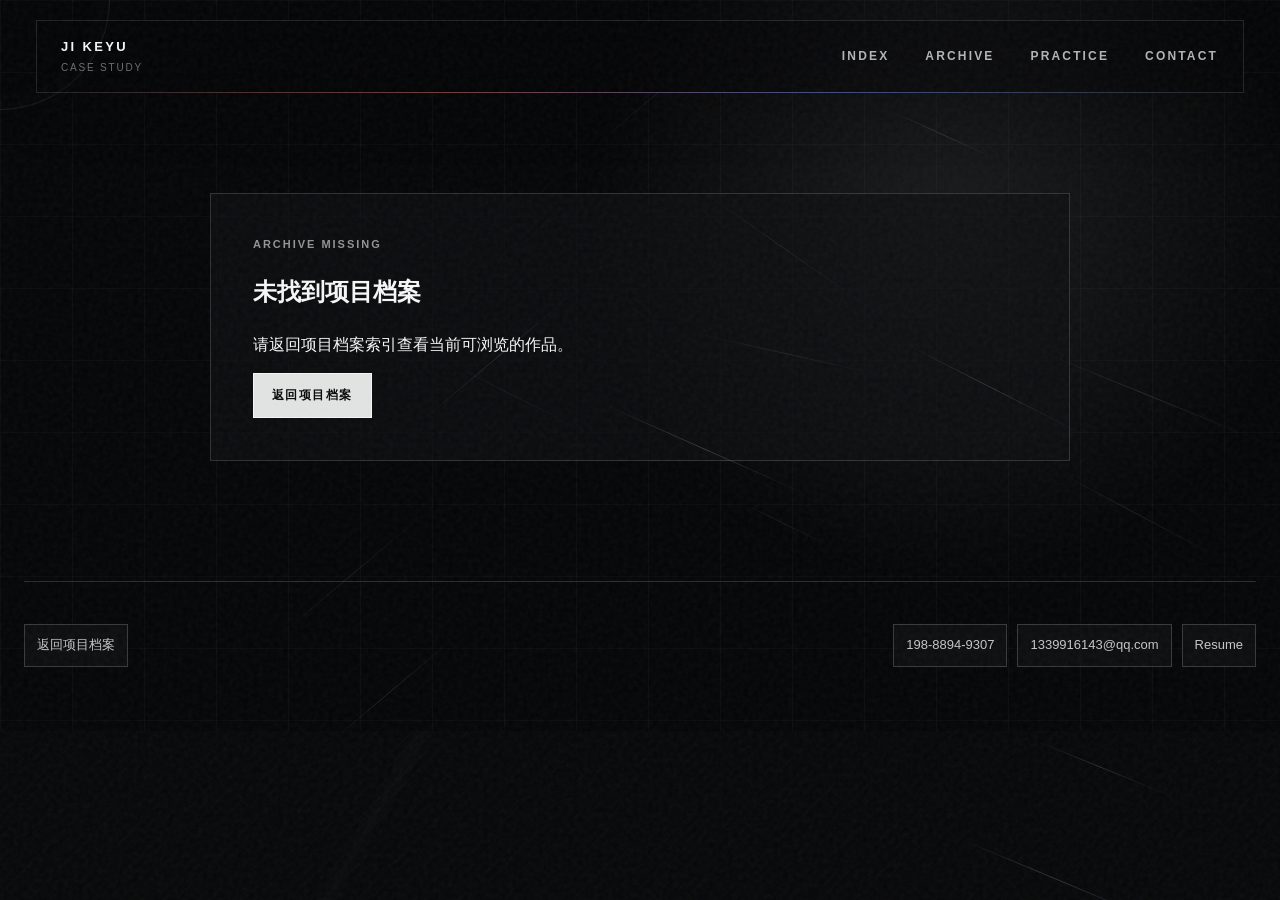
==== commit 6e11031b: "Update portfolio media archive and downloads" ====
--- a/project.html
+++ b/project.html
@@ -5,7 +5,7 @@
   <meta name="viewport" content="width=device-width, initial-scale=1">
   <title>Case Study | 冀柯宇 Ji Keyu</title>
   <meta name="description" content="冀柯宇个人作品集项目详情，包含项目概览、职责、输出成果与影像记录。">
-  <link rel="stylesheet" href="assets/css/styles.css">
+  <link rel="stylesheet" href="assets/css/styles.css?v=20260708-gallery-visible">
 </head>
 <body data-page="project">
   <canvas class="motion-field" data-motion-field aria-hidden="true"></canvas>
@@ -44,7 +44,7 @@
 
   <button class="back-to-top magnetic" type="button" aria-label="回到顶部">↑</button>
   <div class="lightbox" data-lightbox hidden></div>
-  <script src="assets/js/works-data.js?v=20260706-video-update"></script>
-  <script src="assets/js/main.js"></script>
+  <script src="assets/js/works-data.js?v=20260708-media-update"></script>
+  <script src="assets/js/main.js?v=20260708-gallery-visible"></script>
 </body>
 </html>
--- a/assets/css/styles.css
+++ b/assets/css/styles.css
@@ -2277,14 +2277,39 @@
   font-size: clamp(15px, 1.05vw, 18px);
 }
 
+.project-media-section {
+  scroll-margin-top: 120px;
+}
+
+.project-media-section .section-heading {
+  margin-bottom: clamp(18px, 2.2vw, 34px);
+}
+
+.project-media-section .section-heading h2 {
+  overflow: visible;
+}
+
 .project-gallery {
+  position: relative;
+  z-index: 1;
   gap: 1px;
   background: rgba(255,255,255,0.14);
   border: 1px solid rgba(255,255,255,0.14);
+  opacity: 1;
+  transform: none;
+  clip-path: inset(0);
+  filter: none;
 }
 
 .project-thumb {
   border: 0;
+  opacity: 1;
+}
+
+.project-gallery .project-thumb img {
+  display: block;
+  opacity: 1;
+  filter: grayscale(0.28) contrast(1.04) brightness(0.86);
 }
 
 .project-thumb::after {
